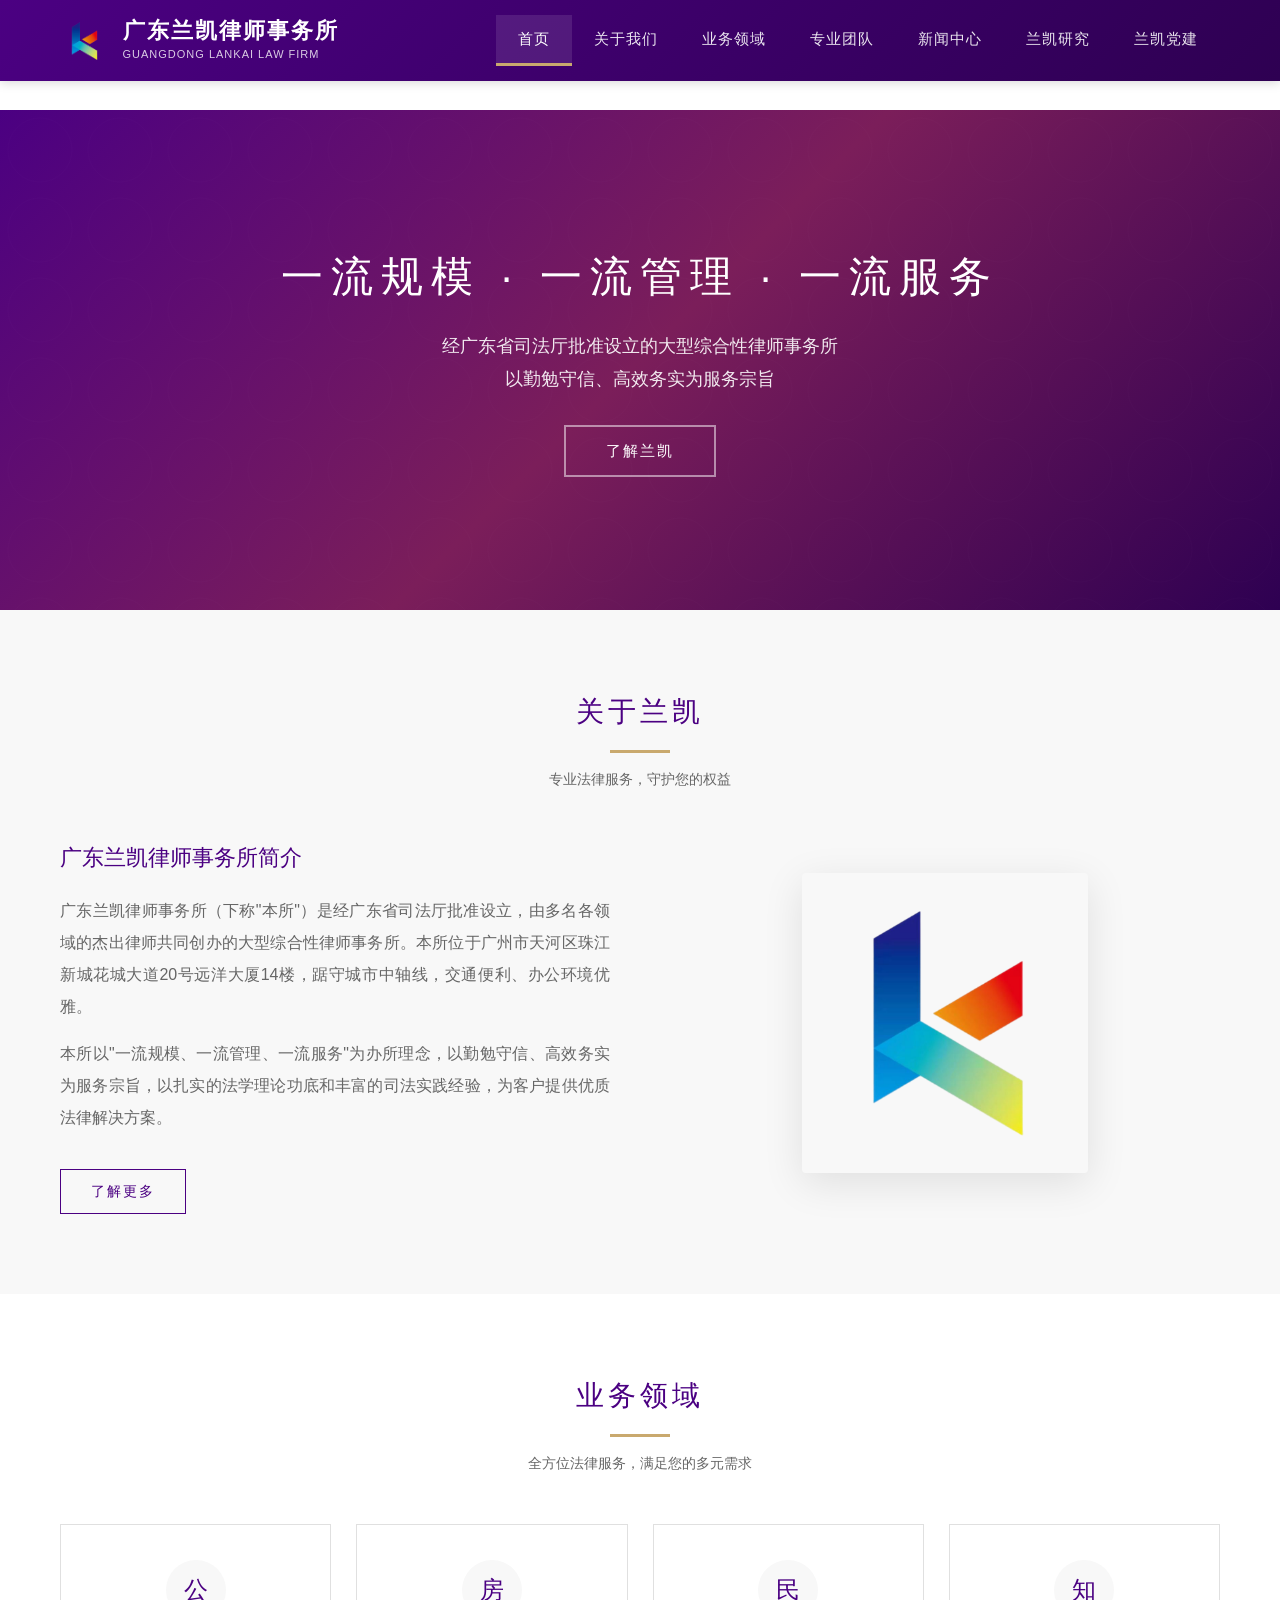
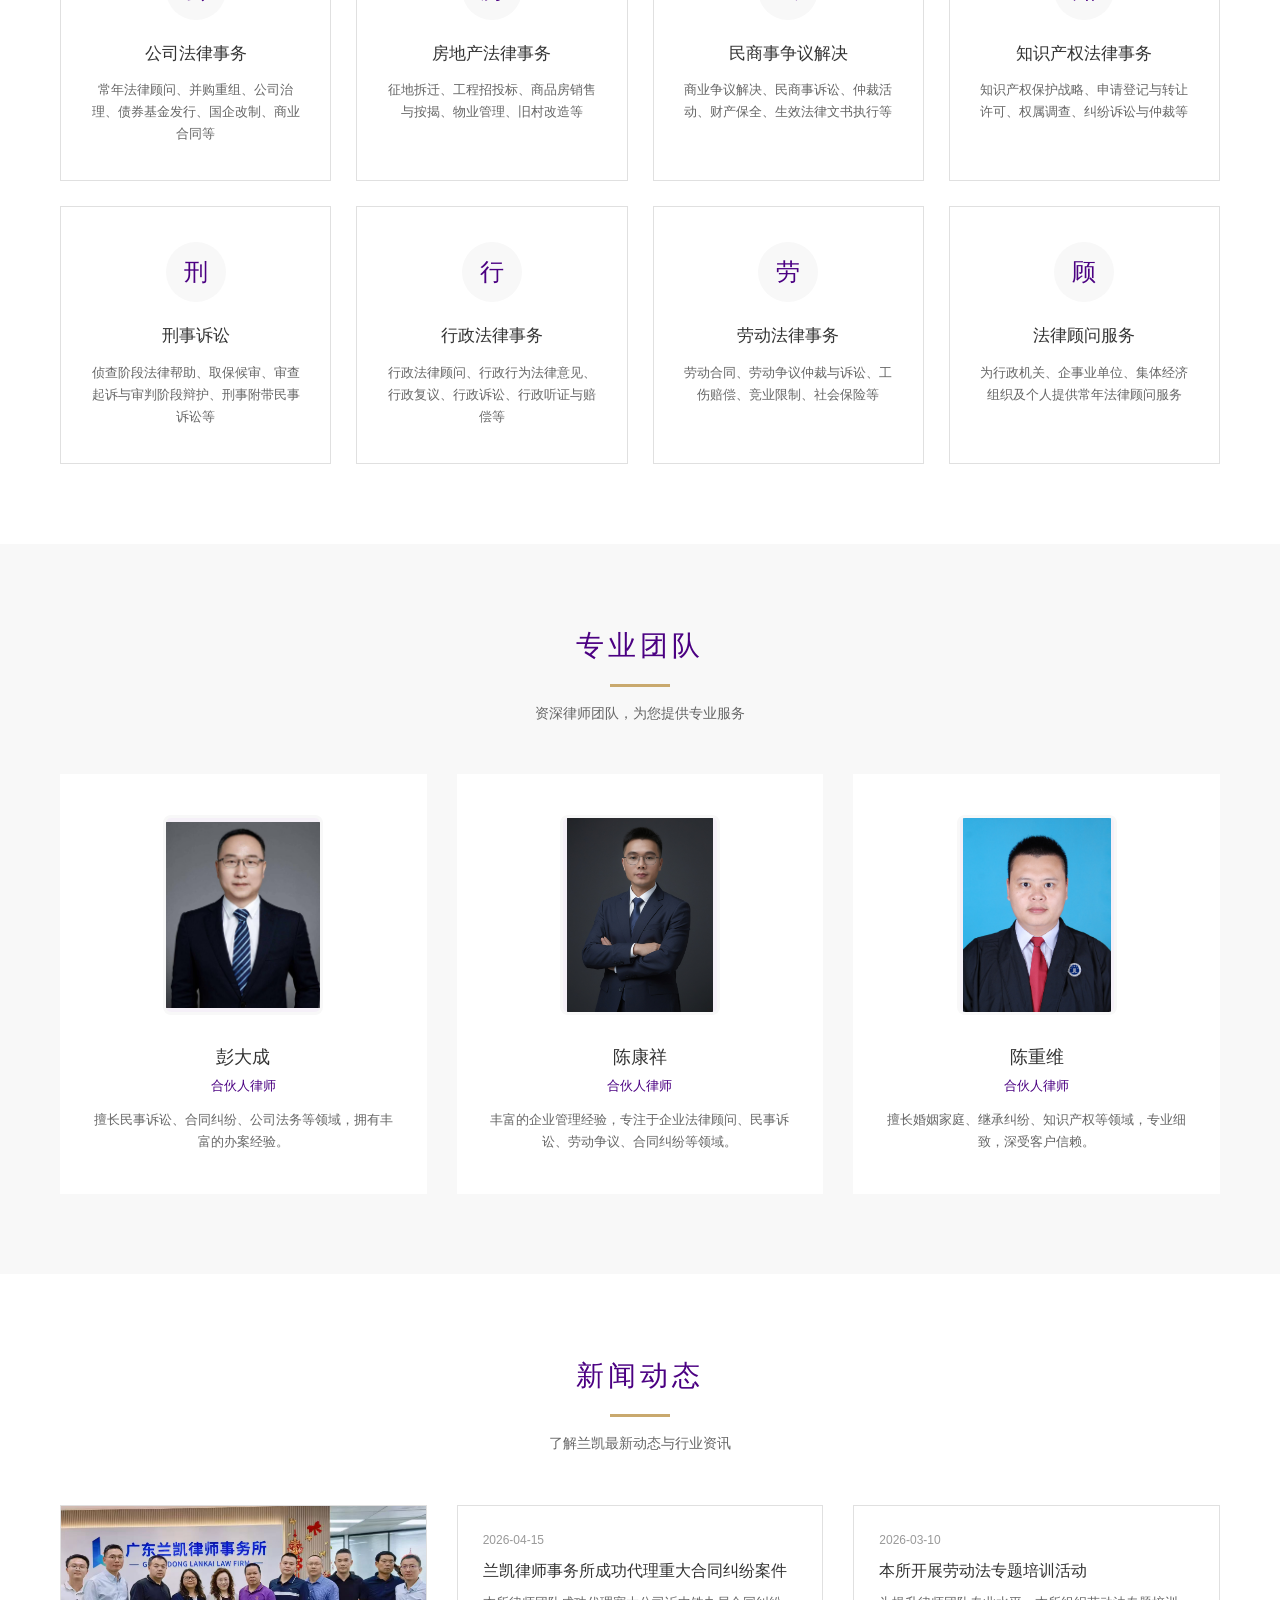
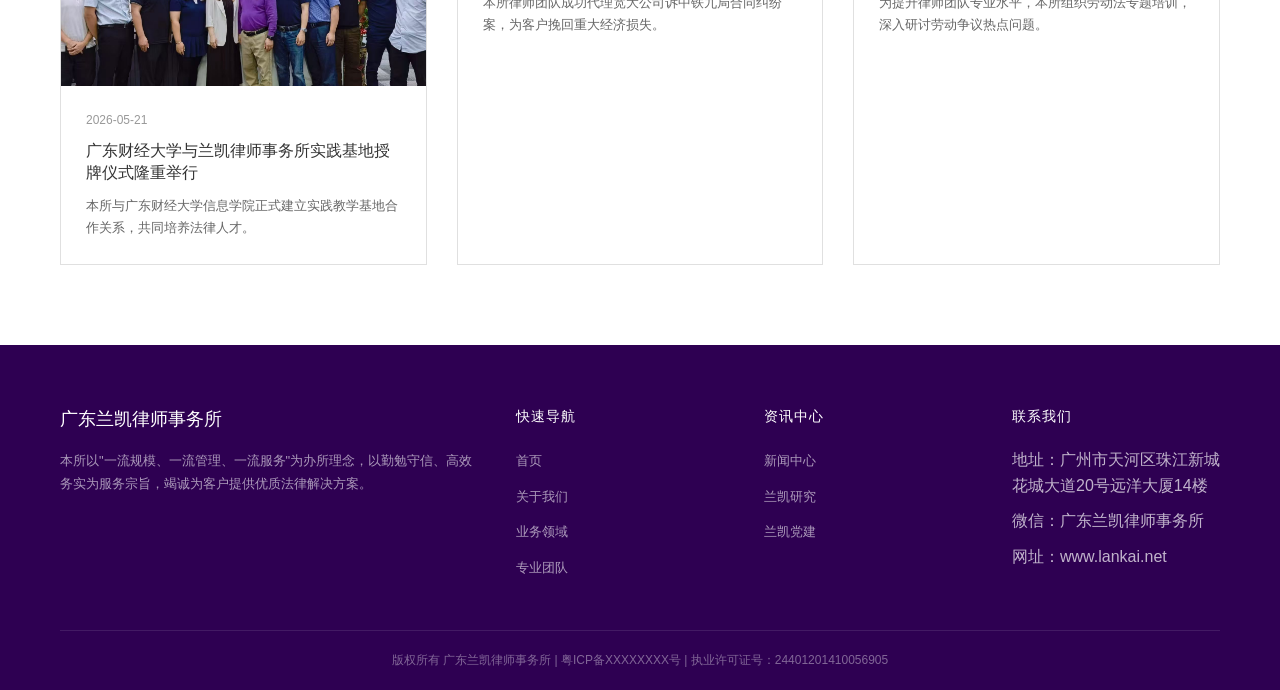
==== index.html @ 02b6345f "更新陈康祥律师简介（首页+团队页+数据文件）" ====
<!DOCTYPE html>
<html lang="zh-CN">
<head>
    <meta charset="UTF-8">
    <meta name="viewport" content="width=device-width, initial-scale=1.0">
    <title>广东兰凯律师事务所</title>
    <link rel="stylesheet" href="css/style.css">
</head>
<body>
    <!-- 顶部导航 -->
    <header class="header">
        <div class="container">
            <div class="header-main">
                <a href="admin/login.html" style="display:none">后台管理</a>
                <div class="logo">
                    <img src="images/logo.png" alt="广东兰凯律师事务所">
                    <div class="logo-text">
                        <h1>广东兰凯律师事务所</h1>
                        <p>GUANGDONG LANKAI LAW FIRM</p>
                    </div>
                </div>
                <button class="menu-toggle" id="menuToggle" aria-label="菜单">
                    <span></span>
                    <span></span>
                    <span></span>
                </button>
                <nav>
                    <ul class="nav" id="navMenu">
                        <li><a href="index.html" class="active">首页</a></li>
                        <li><a href="about.html">关于我们</a></li>
                        <li><a href="practice.html">业务领域</a></li>
                        <li><a href="team.html">专业团队</a></li>
                        <li><a href="news.html">新闻中心</a></li>
                        <li><a href="research.html">兰凯研究</a></li>
                        <li><a href="party.html">兰凯党建</a></li>
                    </ul>
                </nav>
            </div>
        </div>
    </header>

    <!-- Banner -->
    <section class="banner">
        <div class="banner-content">
            <h2>一流规模 · 一流管理 · 一流服务</h2>
            <p>经广东省司法厅批准设立的大型综合性律师事务所<br>以勤勉守信、高效务实为服务宗旨</p>
            <a href="about.html" class="btn-primary">了解兰凯</a>
        </div>
    </section>

    <!-- 关于我们预览 -->
    <section class="section about-preview">
        <div class="container">
            <div class="section-title fade-in">
                <h3>关于兰凯</h3>
                <div class="line"></div>
                <p>专业法律服务，守护您的权益</p>
            </div>
            <div class="about-content fade-in">
                <div class="about-text">
                    <h4>广东兰凯律师事务所简介</h4>
                    <p>广东兰凯律师事务所（下称"本所"）是经广东省司法厅批准设立，由多名各领域的杰出律师共同创办的大型综合性律师事务所。本所位于广州市天河区珠江新城花城大道20号远洋大厦14楼，踞守城市中轴线，交通便利、办公环境优雅。</p>
                    <p>本所以"一流规模、一流管理、一流服务"为办所理念，以勤勉守信、高效务实为服务宗旨，以扎实的法学理论功底和丰富的司法实践经验，为客户提供优质法律解决方案。</p>
                    <a href="about.html" class="btn-more">了解更多</a>
                </div>
                <div class="about-image">
                    <img src="images/logo.png" alt="广东兰凯律师事务所" style="max-height:300px; object-fit:contain;">
                </div>
            </div>
        </div>
    </section>

    <!-- 业务领域 -->
    <section class="section practice-areas">
        <div class="container">
            <div class="section-title fade-in">
                <h3>业务领域</h3>
                <div class="line"></div>
                <p>全方位法律服务，满足您的多元需求</p>
            </div>
            <div class="practice-grid fade-in">
                <div class="practice-card" data-href="practice.html">
                    <div class="icon">公</div>
                    <h4>公司法律事务</h4>
                    <p>常年法律顾问、并购重组、公司治理、债券基金发行、国企改制、商业合同等</p>
                </div>
                <div class="practice-card" data-href="practice.html">
                    <div class="icon">房</div>
                    <h4>房地产法律事务</h4>
                    <p>征地拆迁、工程招投标、商品房销售与按揭、物业管理、旧村改造等</p>
                </div>
                <div class="practice-card" data-href="practice.html">
                    <div class="icon">民</div>
                    <h4>民商事争议解决</h4>
                    <p>商业争议解决、民商事诉讼、仲裁活动、财产保全、生效法律文书执行等</p>
                </div>
                <div class="practice-card" data-href="practice.html">
                    <div class="icon">知</div>
                    <h4>知识产权法律事务</h4>
                    <p>知识产权保护战略、申请登记与转让许可、权属调查、纠纷诉讼与仲裁等</p>
                </div>
                <div class="practice-card" data-href="practice.html">
                    <div class="icon">刑</div>
                    <h4>刑事诉讼</h4>
                    <p>侦查阶段法律帮助、取保候审、审查起诉与审判阶段辩护、刑事附带民事诉讼等</p>
                </div>
                <div class="practice-card" data-href="practice.html">
                    <div class="icon">行</div>
                    <h4>行政法律事务</h4>
                    <p>行政法律顾问、行政行为法律意见、行政复议、行政诉讼、行政听证与赔偿等</p>
                </div>
                <div class="practice-card" data-href="practice.html">
                    <div class="icon">劳</div>
                    <h4>劳动法律事务</h4>
                    <p>劳动合同、劳动争议仲裁与诉讼、工伤赔偿、竞业限制、社会保险等</p>
                </div>
                <div class="practice-card" data-href="practice.html">
                    <div class="icon">顾</div>
                    <h4>法律顾问服务</h4>
                    <p>为行政机关、企事业单位、集体经济组织及个人提供常年法律顾问服务</p>
                </div>
            </div>
        </div>
    </section>

    <!-- 专业团队预览 -->
    <section class="section team-preview">
        <div class="container">
            <div class="section-title fade-in">
                <h3>专业团队</h3>
                <div class="line"></div>
                <p>资深律师团队，为您提供专业服务</p>
            </div>
            <div class="team-grid fade-in">
                <div class="team-card">
                    <img src="images/peng_dacheng.jpg" alt="彭大成" class="photo">
                    <h4>彭大成</h4>
                    <div class="title">合伙人律师</div>
                    <p>擅长民事诉讼、合同纠纷、公司法务等领域，拥有丰富的办案经验。</p>
                </div>
                <div class="team-card">
                    <img src="images/chen_kangxiang.jpg" alt="陈康祥" class="photo">
                    <h4>陈康祥</h4>
                    <div class="title">合伙人律师</div>
                    <p>丰富的企业管理经验，专注于企业法律顾问、民事诉讼、劳动争议、合同纠纷等领域。</p>
                </div>
                <div class="team-card">
                    <img src="images/chen_chongwei.jpg" alt="陈重维" class="photo">
                    <h4>陈重维</h4>
                    <div class="title">合伙人律师</div>
                    <p>擅长婚姻家庭、继承纠纷、知识产权等领域，专业细致，深受客户信赖。</p>
                </div>
            </div>
        </div>
    </section>

    <!-- 新闻中心预览 -->
    <section class="section news-preview">
        <div class="container">
            <div class="section-title fade-in">
                <h3>新闻动态</h3>
                <div class="line"></div>
                <p>了解兰凯最新动态与行业资讯</p>
            </div>
            <div class="news-grid fade-in">
                <div class="news-card">
                    <div class="news-image">
                        <img src="images/guocai_ceremony.jpg" alt="实践基地授牌仪式">
                    </div>
                    <div class="news-content">
                        <div class="news-date">2026-05-21</div>
                        <h4>广东财经大学与兰凯律师事务所实践基地授牌仪式隆重举行</h4>
                        <p>本所与广东财经大学信息学院正式建立实践教学基地合作关系，共同培养法律人才。</p>
                    </div>
                </div>
                <div class="news-card">
                    <div class="news-content">
                        <div class="news-date">2026-04-15</div>
                        <h4>兰凯律师事务所成功代理重大合同纠纷案件</h4>
                        <p>本所律师团队成功代理宽大公司诉中铁九局合同纠纷案，为客户挽回重大经济损失。</p>
                    </div>
                </div>
                <div class="news-card">
                    <div class="news-content">
                        <div class="news-date">2026-03-10</div>
                        <h4>本所开展劳动法专题培训活动</h4>
                        <p>为提升律师团队专业水平，本所组织劳动法专题培训，深入研讨劳动争议热点问题。</p>
                    </div>
                </div>
            </div>
        </div>
    </section>

    <!-- 页脚 -->
    <footer class="footer">
        <div class="container">
            <div class="footer-grid">
                <div class="footer-brand">
                    <h4>广东兰凯律师事务所</h4>
                    <p>本所以"一流规模、一流管理、一流服务"为办所理念，以勤勉守信、高效务实为服务宗旨，竭诚为客户提供优质法律解决方案。</p>
                </div>
                <div class="footer-column">
                    <h5>快速导航</h5>
                    <ul>
                        <li><a href="index.html">首页</a></li>
                        <li><a href="about.html">关于我们</a></li>
                        <li><a href="practice.html">业务领域</a></li>
                        <li><a href="team.html">专业团队</a></li>
                    </ul>
                </div>
                <div class="footer-column">
                    <h5>资讯中心</h5>
                    <ul>
                        <li><a href="news.html">新闻中心</a></li>
                        <li><a href="research.html">兰凯研究</a></li>
                        <li><a href="party.html">兰凯党建</a></li>
                    </ul>
                </div>
                <div class="footer-column">
                    <h5>联系我们</h5>
                    <ul>
                        <li>地址：广州市天河区珠江新城花城大道20号远洋大厦14楼</li>
                        <li>微信：广东兰凯律师事务所</li>
                        <li>网址：www.lankai.net</li>
                    </ul>
                </div>
            </div>
            <div class="footer-bottom">
                <p>版权所有 广东兰凯律师事务所 | 粤ICP备XXXXXXXX号 | 执业许可证号：24401201410056905</p>
            </div>
        </div>
    </footer>

    <!-- 回到顶部 -->
    <button id="backToTop" aria-label="回到顶部">&#9650;</button>

    <script src="js/main.js"></script>
</body>
</html>
---- css/style.css ----
/* 广东兰凯律师事务所 - 网站样式 */
/* 主色调：清华大学紫色系 */

:root {
    --primary-purple: #4B0082;
    --dark-purple: #2E0052;
    --light-purple: #6A0DAD;
    --accent-purple: #7B1E5A;
    --bg-white: #FFFFFF;
    --bg-light: #F8F8F8;
    --bg-gray: #F0F0F0;
    --text-dark: #333333;
    --text-gray: #666666;
    --text-light: #999999;
    --border-color: #E0E0E0;
    --gold: #C9A96E;
}

* {
    margin: 0;
    padding: 0;
    box-sizing: border-box;
}

body {
    font-family: "Microsoft YaHei", "PingFang SC", "Helvetica Neue", Arial, sans-serif;
    color: var(--text-dark);
    line-height: 1.6;
    background-color: var(--bg-white);
}

a {
    text-decoration: none;
    color: inherit;
    transition: color 0.3s ease;
}

a:hover {
    color: var(--light-purple);
}

/* 顶部导航栏 */
.header {
    background: linear-gradient(135deg, var(--primary-purple) 0%, var(--dark-purple) 100%);
    position: fixed;
    top: 0;
    left: 0;
    right: 0;
    z-index: 1000;
    box-shadow: 0 2px 10px rgba(0,0,0,0.15);
}

.container {
    max-width: 1200px;
    margin: 0 auto;
    padding: 0 20px;
}

.header-main {
    display: flex;
    justify-content: space-between;
    align-items: center;
    padding: 15px 0;
}

.logo {
    display: flex;
    align-items: center;
    gap: 15px;
}

.logo img {
    height: 50px;
    width: auto;
}

.logo-text {
    color: #fff;
}

.logo-text h1 {
    font-size: 22px;
    font-weight: 600;
    letter-spacing: 2px;
    line-height: 1.2;
}

.logo-text p {
    font-size: 11px;
    opacity: 0.8;
    letter-spacing: 1px;
    margin-top: 2px;
}

/* 导航菜单 */
.nav {
    display: flex;
    list-style: none;
    gap: 0;
}

.nav li {
    position: relative;
}

.nav li a {
    display: block;
    padding: 12px 22px;
    color: rgba(255,255,255,0.9);
    font-size: 15px;
    font-weight: 400;
    letter-spacing: 1px;
    transition: all 0.3s ease;
    border-bottom: 3px solid transparent;
}

.nav li a:hover,
.nav li a.active {
    color: #fff;
    background: rgba(255,255,255,0.1);
    border-bottom-color: var(--gold);
}

/* 下拉菜单 */
.nav li .dropdown {
    position: absolute;
    top: 100%;
    left: 0;
    background: #fff;
    min-width: 200px;
    box-shadow: 0 5px 20px rgba(0,0,0,0.15);
    opacity: 0;
    visibility: hidden;
    transform: translateY(10px);
    transition: all 0.3s ease;
    border-top: 3px solid var(--gold);
}

.nav li:hover .dropdown {
    opacity: 1;
    visibility: visible;
    transform: translateY(0);
}

.nav li .dropdown a {
    color: var(--text-dark);
    padding: 12px 20px;
    font-size: 14px;
    border-bottom: 1px solid var(--border-color);
    border-bottom-color: transparent;
}

.nav li .dropdown a:hover {
    background: var(--bg-light);
    color: var(--primary-purple);
}

/* Banner区域 */
.banner {
    margin-top: 110px;
    height: 500px;
    background: linear-gradient(135deg, var(--primary-purple) 0%, var(--accent-purple) 50%, var(--dark-purple) 100%);
    display: flex;
    align-items: center;
    justify-content: center;
    text-align: center;
    color: #fff;
    position: relative;
    overflow: hidden;
}

.banner::before {
    content: '';
    position: absolute;
    top: 0;
    left: 0;
    right: 0;
    bottom: 0;
    background: url('data:image/svg+xml,<svg xmlns="http://www.w3.org/2000/svg" viewBox="0 0 100 100"><circle cx="50" cy="50" r="40" fill="none" stroke="rgba(255,255,255,0.05)" stroke-width="0.5"/></svg>');
    background-size: 80px 80px;
    opacity: 0.5;
}

.banner-content {
    position: relative;
    z-index: 1;
    max-width: 800px;
    padding: 0 20px;
}

.banner-content h2 {
    font-size: 42px;
    font-weight: 300;
    margin-bottom: 20px;
    letter-spacing: 8px;
}

.banner-content p {
    font-size: 18px;
    opacity: 0.9;
    line-height: 1.8;
    margin-bottom: 30px;
}

.banner-content .btn-primary {
    display: inline-block;
    padding: 12px 40px;
    background: transparent;
    color: #fff;
    border: 2px solid rgba(255,255,255,0.5);
    font-size: 15px;
    letter-spacing: 2px;
    transition: all 0.3s ease;
    cursor: pointer;
}

.banner-content .btn-primary:hover {
    background: rgba(255,255,255,0.15);
    border-color: #fff;
}

/* 内容区域通用样式 */
.section {
    padding: 80px 0;
}

.section-title {
    text-align: center;
    margin-bottom: 50px;
}

.section-title h3 {
    font-size: 28px;
    font-weight: 400;
    color: var(--primary-purple);
    letter-spacing: 4px;
    margin-bottom: 15px;
}

.section-title .line {
    width: 60px;
    height: 3px;
    background: var(--gold);
    margin: 0 auto;
}

.section-title p {
    color: var(--text-gray);
    margin-top: 15px;
    font-size: 14px;
}

/* 首页 - 关于我们预览 */
.about-preview {
    background: var(--bg-light);
}

.about-content {
    display: grid;
    grid-template-columns: 1fr 1fr;
    gap: 60px;
    align-items: center;
}

.about-text h4 {
    font-size: 22px;
    color: var(--primary-purple);
    margin-bottom: 20px;
    font-weight: 400;
}

.about-text p {
    color: var(--text-gray);
    line-height: 2;
    margin-bottom: 15px;
    text-align: justify;
}

.about-text .btn-more {
    display: inline-block;
    margin-top: 20px;
    padding: 10px 30px;
    border: 1px solid var(--primary-purple);
    color: var(--primary-purple);
    font-size: 14px;
    letter-spacing: 2px;
    transition: all 0.3s ease;
}

.about-text .btn-more:hover {
    background: var(--primary-purple);
    color: #fff;
}

.about-image {
    text-align: center;
}

.about-image img {
    max-width: 100%;
    border-radius: 4px;
    box-shadow: 0 10px 40px rgba(0,0,0,0.1);
}

/* 业务领域 */
.practice-areas {
    background: var(--bg-white);
}

.practice-grid {
    display: grid;
    grid-template-columns: repeat(4, 1fr);
    gap: 25px;
}

.practice-card {
    background: var(--bg-white);
    border: 1px solid var(--border-color);
    padding: 35px 25px;
    text-align: center;
    transition: all 0.3s ease;
    cursor: pointer;
}

.practice-card:hover {
    border-color: var(--primary-purple);
    box-shadow: 0 5px 25px rgba(75,0,130,0.1);
    transform: translateY(-5px);
}

.practice-card .icon {
    width: 60px;
    height: 60px;
    margin: 0 auto 20px;
    background: var(--bg-light);
    border-radius: 50%;
    display: flex;
    align-items: center;
    justify-content: center;
    font-size: 24px;
    color: var(--primary-purple);
    transition: all 0.3s ease;
}

.practice-card:hover .icon {
    background: var(--primary-purple);
    color: #fff;
}

.practice-card h4 {
    font-size: 17px;
    color: var(--text-dark);
    margin-bottom: 12px;
    font-weight: 500;
}

.practice-card p {
    font-size: 13px;
    color: var(--text-gray);
    line-height: 1.7;
}

/* 专业团队预览 */
.team-preview {
    background: var(--bg-light);
}

.team-grid {
    display: grid;
    grid-template-columns: repeat(3, 1fr);
    gap: 30px;
}

.team-card {
    background: var(--bg-white);
    text-align: center;
    padding: 40px 30px;
    transition: all 0.3s ease;
    border: 1px solid transparent;
}

.team-card:hover {
    box-shadow: 0 10px 40px rgba(0,0,0,0.08);
    border-color: var(--border-color);
}

.team-card .photo {
    width: 160px;
    height: 200px;
    border-radius: 8px;
    object-fit: contain;
    object-position: center;
    margin-bottom: 20px;
    background: #f5f0f8;
    border: 3px solid var(--bg-light);
    transition: all 0.3s ease;
}

.team-card:hover .photo {
    border-color: var(--primary-purple);
}

.team-card h4 {
    font-size: 18px;
    color: var(--text-dark);
    margin-bottom: 5px;
    font-weight: 500;
}

.team-card .title {
    font-size: 13px;
    color: var(--primary-purple);
    margin-bottom: 12px;
}

.team-card p {
    font-size: 13px;
    color: var(--text-gray);
    line-height: 1.7;
}

/* 新闻中心预览 */
.news-preview {
    background: var(--bg-white);
}

.news-grid {
    display: grid;
    grid-template-columns: repeat(3, 1fr);
    gap: 30px;
}

.news-card {
    background: var(--bg-white);
    border: 1px solid var(--border-color);
    overflow: hidden;
    transition: all 0.3s ease;
}

.news-card:hover {
    box-shadow: 0 5px 25px rgba(0,0,0,0.1);
}

.news-card .news-image {
    height: 180px;
    background: var(--bg-gray);
    display: flex;
    align-items: center;
    justify-content: center;
    overflow: hidden;
}

.news-card .news-image img {
    width: 100%;
    height: 100%;
    object-fit: cover;
    transition: transform 0.3s ease;
}

.news-card:hover .news-image img {
    transform: scale(1.03);
}

.news-card .news-content {
    padding: 25px;
}

.news-card .news-date {
    font-size: 12px;
    color: var(--text-light);
    margin-bottom: 10px;
}

.news-card h4 {
    font-size: 16px;
    color: var(--text-dark);
    margin-bottom: 10px;
    font-weight: 500;
    line-height: 1.4;
}

.news-card p {
    font-size: 13px;
    color: var(--text-gray);
    line-height: 1.7;
}

/* 页脚 */
.footer {
    background: var(--dark-purple);
    color: rgba(255,255,255,0.7);
    padding: 60px 0 0;
}

.footer-grid {
    display: grid;
    grid-template-columns: 2fr 1fr 1fr 1fr;
    gap: 40px;
    margin-bottom: 40px;
}

.footer-brand h4 {
    color: #fff;
    font-size: 18px;
    margin-bottom: 15px;
    font-weight: 500;
}

.footer-brand p {
    font-size: 13px;
    line-height: 1.8;
    color: rgba(255,255,255,0.6);
}

.footer-column h5 {
    color: #fff;
    font-size: 14px;
    margin-bottom: 20px;
    font-weight: 500;
    letter-spacing: 1px;
}

.footer-column ul {
    list-style: none;
}

.footer-column ul li {
    margin-bottom: 10px;
}

.footer-column ul li a {
    color: rgba(255,255,255,0.6);
    font-size: 13px;
    transition: color 0.3s ease;
}

.footer-column ul li a:hover {
    color: #fff;
}

.footer-bottom {
    border-top: 1px solid rgba(255,255,255,0.1);
    padding: 20px 0;
    text-align: center;
    font-size: 12px;
    color: rgba(255,255,255,0.4);
}

/* 内页通用样式 */
.page-banner {
    margin-top: 110px;
    height: 280px;
    background: linear-gradient(135deg, var(--primary-purple) 0%, var(--accent-purple) 100%);
    display: flex;
    align-items: center;
    justify-content: center;
    text-align: center;
    color: #fff;
}

.page-banner h2 {
    font-size: 32px;
    font-weight: 300;
    letter-spacing: 6px;
}

.page-banner p {
    font-size: 14px;
    opacity: 0.8;
    margin-top: 10px;
}

.page-content {
    padding: 60px 0;
}

/* 关于我们页面 */
.about-section {
    background: var(--bg-white);
}

.about-intro {
    max-width: 900px;
    margin: 0 auto;
    text-align: center;
    margin-bottom: 60px;
}

.about-intro p {
    font-size: 16px;
    color: var(--text-gray);
    line-height: 2;
    text-align: justify;
}

.about-features {
    display: grid;
    grid-template-columns: repeat(3, 1fr);
    gap: 30px;
    margin-bottom: 60px;
}

.feature-item {
    text-align: center;
    padding: 40px 30px;
    background: var(--bg-light);
    border: 1px solid var(--border-color);
    transition: all 0.3s ease;
}

.feature-item:hover {
    border-color: var(--primary-purple);
    box-shadow: 0 5px 20px rgba(75,0,130,0.08);
}

.feature-item .number {
    font-size: 36px;
    font-weight: 300;
    color: var(--primary-purple);
    margin-bottom: 10px;
}

.feature-item h4 {
    font-size: 16px;
    color: var(--text-dark);
    margin-bottom: 10px;
    font-weight: 500;
}

.feature-item p {
    font-size: 13px;
    color: var(--text-gray);
    line-height: 1.7;
}

/* 业务领域页面 */
.practice-detail {
    display: grid;
    grid-template-columns: repeat(2, 1fr);
    gap: 30px;
}

.practice-item {
    padding: 40px;
    background: var(--bg-light);
    border-left: 4px solid var(--primary-purple);
    transition: all 0.3s ease;
}

.practice-item:hover {
    background: var(--bg-white);
    box-shadow: 0 5px 20px rgba(0,0,0,0.08);
}

.practice-item h4 {
    font-size: 18px;
    color: var(--primary-purple);
    margin-bottom: 15px;
    font-weight: 500;
}

.practice-item p {
    font-size: 14px;
    color: var(--text-gray);
    line-height: 1.8;
}

/* 专业团队页面 */
.team-detail {
    display: grid;
    grid-template-columns: repeat(3, 1fr);
    gap: 30px;
}

.lawyer-card {
    background: var(--bg-white);
    border: 1px solid var(--border-color);
    overflow: hidden;
    transition: all 0.3s ease;
}

.lawyer-card:hover {
    box-shadow: 0 10px 40px rgba(0,0,0,0.1);
}

.lawyer-card .lawyer-photo {
    height: 360px;
    overflow: hidden;
    background: #f5f0f8;
    display: flex;
    align-items: center;
    justify-content: center;
}

.lawyer-card .lawyer-photo img {
    width: 100%;
    height: 100%;
    object-fit: contain;
    object-position: center;
    transition: transform 0.5s ease;
}

.lawyer-card:hover .lawyer-photo img {
    transform: scale(1.02);
}

.lawyer-card .lawyer-info {
    padding: 25px;
}

.lawyer-card .lawyer-info h4 {
    font-size: 18px;
    color: var(--text-dark);
    margin-bottom: 5px;
    font-weight: 500;
}

.lawyer-card .lawyer-info .position {
    font-size: 13px;
    color: var(--primary-purple);
    margin-bottom: 12px;
}

.lawyer-card .lawyer-info p {
    font-size: 13px;
    color: var(--text-gray);
    line-height: 1.7;
}

/* 新闻列表页面 */
.news-list {
    max-width: 900px;
    margin: 0 auto;
}

.news-item {
    display: flex;
    gap: 30px;
    padding: 30px 0;
    border-bottom: 1px solid var(--border-color);
    transition: all 0.3s ease;
}

.news-item:hover {
    padding-left: 10px;
}

.news-item .news-date-box {
    min-width: 80px;
    text-align: center;
    padding: 15px;
    background: var(--bg-light);
    border: 1px solid var(--border-color);
    height: fit-content;
}

.news-item .news-date-box .day {
    font-size: 28px;
    font-weight: 300;
    color: var(--primary-purple);
    line-height: 1;
}

.news-item .news-date-box .month {
    font-size: 12px;
    color: var(--text-gray);
    margin-top: 5px;
}

.news-item .news-body h4 {
    font-size: 17px;
    color: var(--text-dark);
    margin-bottom: 10px;
    font-weight: 500;
}

.news-item .news-body p {
    font-size: 14px;
    color: var(--text-gray);
    line-height: 1.7;
}

.news-item .news-thumb {
    width: 200px;
    height: 130px;
    overflow: hidden;
    flex-shrink: 0;
    background: var(--bg-gray);
    display: flex;
    align-items: center;
    justify-content: center;
}

.news-item .news-thumb img {
    width: 100%;
    height: 100%;
    object-fit: cover;
    object-position: center;
}

.news-item .news-body .tag {
    display: inline-block;
    padding: 3px 12px;
    background: var(--bg-light);
    color: var(--primary-purple);
    font-size: 12px;
    margin-top: 10px;
    border: 1px solid var(--border-color);
}

/* 后台管理登录 */
.admin-login {
    min-height: 100vh;
    display: flex;
    align-items: center;
    justify-content: center;
    background: linear-gradient(135deg, var(--primary-purple) 0%, var(--dark-purple) 100%);
}

.login-box {
    background: #fff;
    padding: 50px;
    width: 400px;
    box-shadow: 0 20px 60px rgba(0,0,0,0.3);
}

.login-box h3 {
    text-align: center;
    font-size: 22px;
    color: var(--primary-purple);
    margin-bottom: 30px;
    font-weight: 400;
    letter-spacing: 2px;
}

.login-box .form-group {
    margin-bottom: 20px;
}

.login-box label {
    display: block;
    font-size: 13px;
    color: var(--text-gray);
    margin-bottom: 8px;
}

.login-box input {
    width: 100%;
    padding: 12px 15px;
    border: 1px solid var(--border-color);
    font-size: 14px;
    transition: border-color 0.3s ease;
    outline: none;
}

.login-box input:focus {
    border-color: var(--primary-purple);
}

.login-box button {
    width: 100%;
    padding: 14px;
    background: var(--primary-purple);
    color: #fff;
    border: none;
    font-size: 15px;
    letter-spacing: 2px;
    cursor: pointer;
    transition: background 0.3s ease;
}

.login-box button:hover {
    background: var(--dark-purple);
}

/* 后台管理面板 */
.admin-layout {
    display: flex;
    min-height: 100vh;
}

.admin-sidebar {
    width: 260px;
    background: var(--dark-purple);
    color: #fff;
    position: fixed;
    top: 0;
    left: 0;
    bottom: 0;
    overflow-y: auto;
}

.admin-sidebar .sidebar-header {
    padding: 25px;
    border-bottom: 1px solid rgba(255,255,255,0.1);
}

.admin-sidebar .sidebar-header h4 {
    font-size: 16px;
    font-weight: 500;
    letter-spacing: 1px;
}

.admin-sidebar .sidebar-header p {
    font-size: 12px;
    opacity: 0.6;
    margin-top: 5px;
}

.admin-sidebar .sidebar-menu {
    list-style: none;
    padding: 15px 0;
}

.admin-sidebar .sidebar-menu li a {
    display: flex;
    align-items: center;
    padding: 14px 25px;
    color: rgba(255,255,255,0.7);
    font-size: 14px;
    transition: all 0.3s ease;
    border-left: 3px solid transparent;
}

.admin-sidebar .sidebar-menu li a:hover,
.admin-sidebar .sidebar-menu li a.active {
    background: rgba(255,255,255,0.05);
    color: #fff;
    border-left-color: var(--gold);
}

.admin-sidebar .sidebar-menu li a .icon {
    width: 20px;
    margin-right: 12px;
    text-align: center;
}

.admin-main {
    flex: 1;
    margin-left: 260px;
    background: var(--bg-light);
    min-height: 100vh;
}

.admin-header {
    background: #fff;
    padding: 15px 30px;
    display: flex;
    justify-content: space-between;
    align-items: center;
    border-bottom: 1px solid var(--border-color);
}

.admin-header h4 {
    font-size: 16px;
    font-weight: 500;
    color: var(--text-dark);
}

.admin-header .user-info {
    display: flex;
    align-items: center;
    gap: 15px;
    font-size: 13px;
    color: var(--text-gray);
}

.admin-header .user-info a {
    color: var(--primary-purple);
}

.admin-content {
    padding: 30px;
}

/* 后台卡片 */
.stat-cards {
    display: grid;
    grid-template-columns: repeat(4, 1fr);
    gap: 20px;
    margin-bottom: 30px;
}

.stat-card {
    background: #fff;
    padding: 25px;
    border: 1px solid var(--border-color);
    transition: all 0.3s ease;
}

.stat-card:hover {
    box-shadow: 0 5px 15px rgba(0,0,0,0.08);
}

.stat-card h5 {
    font-size: 13px;
    color: var(--text-gray);
    margin-bottom: 10px;
    font-weight: 400;
}

.stat-card .number {
    font-size: 28px;
    font-weight: 300;
    color: var(--primary-purple);
}

/* 后台表格 */
.data-table {
    width: 100%;
    background: #fff;
    border: 1px solid var(--border-color);
    border-collapse: collapse;
}

.data-table th,
.data-table td {
    padding: 14px 20px;
    text-align: left;
    border-bottom: 1px solid var(--border-color);
    font-size: 14px;
}

.data-table th {
    background: var(--bg-light);
    font-weight: 500;
    color: var(--text-dark);
    font-size: 13px;
}

.data-table td {
    color: var(--text-gray);
}

.data-table tr:hover td {
    background: var(--bg-light);
}

.data-table .actions a {
    color: var(--primary-purple);
    font-size: 13px;
    margin-right: 15px;
}

.data-table .actions a:hover {
    text-decoration: underline;
}

/* 后台按钮 */
.btn {
    display: inline-block;
    padding: 10px 25px;
    font-size: 14px;
    border: none;
    cursor: pointer;
    transition: all 0.3s ease;
    letter-spacing: 1px;
}

.btn-primary {
    background: var(--primary-purple);
    color: #fff;
}

.btn-primary:hover {
    background: var(--dark-purple);
}

.btn-secondary {
    background: var(--bg-gray);
    color: var(--text-dark);
    border: 1px solid var(--border-color);
}

.btn-secondary:hover {
    background: var(--border-color);
}

.btn-danger {
    background: #dc3545;
    color: #fff;
}

.btn-danger:hover {
    background: #c82333;
}

/* 后台表单 */
.admin-form {
    background: #fff;
    padding: 30px;
    border: 1px solid var(--border-color);
    max-width: 800px;
}

.admin-form .form-group {
    margin-bottom: 25px;
}

.admin-form label {
    display: block;
    font-size: 14px;
    color: var(--text-dark);
    margin-bottom: 8px;
    font-weight: 500;
}

.admin-form input,
.admin-form textarea,
.admin-form select {
    width: 100%;
    padding: 12px 15px;
    border: 1px solid var(--border-color);
    font-size: 14px;
    transition: border-color 0.3s ease;
    outline: none;
    font-family: inherit;
}

.admin-form input:focus,
.admin-form textarea:focus,
.admin-form select:focus {
    border-color: var(--primary-purple);
}

.admin-form textarea {
    min-height: 150px;
    resize: vertical;
}

.admin-form .form-actions {
    display: flex;
    gap: 15px;
    margin-top: 30px;
}

/* 响应式设计 */
@media (max-width: 1024px) {
    .practice-grid {
        grid-template-columns: repeat(2, 1fr);
    }
    .team-grid,
    .news-grid {
        grid-template-columns: repeat(2, 1fr);
    }
    .about-content {
        grid-template-columns: 1fr;
    }
    .footer-grid {
        grid-template-columns: repeat(2, 1fr);
    }
    .stat-cards {
        grid-template-columns: repeat(2, 1fr);
    }
}

@media (max-width: 768px) {
    .header-main {
        flex-direction: column;
        padding: 10px 0;
    }
    .nav {
        flex-wrap: wrap;
        justify-content: center;
    }
    .nav li a {
        padding: 8px 15px;
        font-size: 13px;
    }
    .banner {
        margin-top: 150px;
        height: 350px;
    }
    .banner-content h2 {
        font-size: 28px;
    }
    .practice-grid,
    .team-grid,
    .news-grid,
    .about-features,
    .practice-detail,
    .team-detail {
        grid-template-columns: 1fr;
    }
    .footer-grid {
        grid-template-columns: 1fr;
    }
    .section {
        padding: 50px 0;
    }
    .admin-sidebar {
        width: 100%;
        position: relative;
    }
    .admin-main {
        margin-left: 0;
    }
    .admin-layout {
        flex-direction: column;
    }
    .stat-cards {
        grid-template-columns: 1fr;
    }
}

/* 隐藏后台入口 */
.admin-hidden {
    display: none !important;
}

/* 关于我们详情卡片 */
.about-detail-section {
    display: grid;
    grid-template-columns: 1fr 1fr;
    gap: 30px;
    max-width: 900px;
    margin: 0 auto 60px;
}

.about-detail-card {
    padding: 35px;
    background: var(--bg-light);
    border-left: 4px solid var(--primary-purple);
    transition: all 0.3s ease;
}

.about-detail-card:hover {
    background: var(--bg-white);
    box-shadow: 0 5px 20px rgba(0,0,0,0.08);
}

.about-detail-card h4 {
    color: var(--primary-purple);
    margin-bottom: 15px;
    font-size: 17px;
    font-weight: 500;
}

.about-detail-card p {
    color: var(--text-gray);
    line-height: 2;
    font-size: 14px;
    text-align: justify;
}

@media (max-width: 768px) {
    .about-detail-section {
        grid-template-columns: 1fr;
    }
}

/* ========== 移动端汉堡菜单 ========== */
.menu-toggle {
    display: none;
    flex-direction: column;
    justify-content: center;
    align-items: center;
    width: 40px;
    height: 40px;
    cursor: pointer;
    z-index: 1001;
    background: none;
    border: none;
    padding: 0;
}

.menu-toggle span {
    display: block;
    width: 24px;
    height: 2px;
    background: #fff;
    margin: 4px 0;
    transition: all 0.3s ease;
    border-radius: 1px;
}

.menu-toggle.active span:nth-child(1) {
    transform: rotate(45deg) translate(4px, 4px);
}

.menu-toggle.active span:nth-child(2) {
    opacity: 0;
}

.menu-toggle.active span:nth-child(3) {
    transform: rotate(-45deg) translate(4px, -4px);
}

/* ========== Header 滚动效果 ========== */
.header-scrolled {
    box-shadow: 0 4px 20px rgba(0,0,0,0.2);
}

.header-scrolled .header-main {
    padding: 10px 0;
}

/* ========== 回到顶部按钮 ========== */
#backToTop {
    position: fixed;
    bottom: 40px;
    right: 30px;
    width: 46px;
    height: 46px;
    background: var(--primary-purple);
    color: #fff;
    border: none;
    cursor: pointer;
    display: flex;
    align-items: center;
    justify-content: center;
    font-size: 20px;
    opacity: 0;
    visibility: hidden;
    transition: all 0.3s ease;
    z-index: 999;
    box-shadow: 0 4px 15px rgba(75,0,130,0.3);
}

#backToTop:hover {
    background: var(--dark-purple);
    transform: translateY(-3px);
}

#backToTop.visible {
    opacity: 1;
    visibility: visible;
}

/* ========== 滚动淡入动画 ========== */
.fade-in {
    opacity: 0;
    transform: translateY(30px);
    transition: opacity 0.6s ease, transform 0.6s ease;
}

.fade-in-visible {
    opacity: 1;
    transform: translateY(0);
}

/* ========== 律师专长标签 ========== */
.specialty-tags {
    display: flex;
    flex-wrap: wrap;
    gap: 8px;
    margin-top: 12px;
}

.specialty-tag {
    display: inline-block;
    padding: 3px 12px;
    background: var(--bg-light);
    color: var(--primary-purple);
    font-size: 12px;
    border: 1px solid var(--border-color);
    transition: all 0.3s ease;
}

.lawyer-card:hover .specialty-tag {
    background: var(--primary-purple);
    color: #fff;
    border-color: var(--primary-purple);
}

/* ========== 移动端响应式补充 ========== */
@media (max-width: 768px) {
    .menu-toggle {
        display: flex;
    }

    .header-main {
        flex-direction: row;
        justify-content: space-between;
        position: relative;
    }

    .nav {
        display: none;
        position: absolute;
        top: 100%;
        left: 0;
        right: 0;
        background: var(--dark-purple);
        flex-direction: column;
        padding: 10px 0;
        box-shadow: 0 5px 20px rgba(0,0,0,0.3);
    }

    .nav-open {
        display: flex;
    }

    .nav li a {
        padding: 14px 25px;
        border-bottom: none;
        font-size: 15px;
    }

    .nav li a:hover,
    .nav li a.active {
        background: rgba(255,255,255,0.1);
        border-bottom: none;
    }

    .banner {
        margin-top: 80px;
        height: 320px;
    }

    .banner-content h2 {
        font-size: 24px;
        letter-spacing: 4px;
    }

    .banner-content p {
        font-size: 14px;
    }

    .page-banner {
        margin-top: 80px;
        height: 200px;
    }

    .page-banner h2 {
        font-size: 24px;
        letter-spacing: 4px;
    }

    .section {
        padding: 40px 0;
    }

    .practice-grid,
    .team-grid,
    .news-grid,
    .about-features,
    .practice-detail,
    .team-detail {
        grid-template-columns: 1fr;
    }

    .footer-grid {
        grid-template-columns: 1fr;
    }

    .about-content {
        grid-template-columns: 1fr;
    }

    .news-item {
        flex-direction: column;
        gap: 15px;
    }

    .news-item .news-thumb {
        width: 100%;
        height: auto;
        max-height: 200px;
    }

    .admin-sidebar {
        width: 100%;
        position: relative;
    }

    .admin-main {
        margin-left: 0;
    }

    .admin-layout {
        flex-direction: column;
    }

    .stat-cards {
        grid-template-columns: 1fr;
    }

    #backToTop {
        bottom: 20px;
        right: 20px;
        width: 40px;
        height: 40px;
        font-size: 16px;
    }
}

@media (max-width: 1024px) and (min-width: 769px) {
    .practice-grid {
        grid-template-columns: repeat(2, 1fr);
    }
    .team-grid,
    .news-grid {
        grid-template-columns: repeat(2, 1fr);
    }
    .about-content {
        grid-template-columns: 1fr;
    }
    .footer-grid {
        grid-template-columns: repeat(2, 1fr);
    }
    .stat-cards {
        grid-template-columns: repeat(2, 1fr);
    }
}
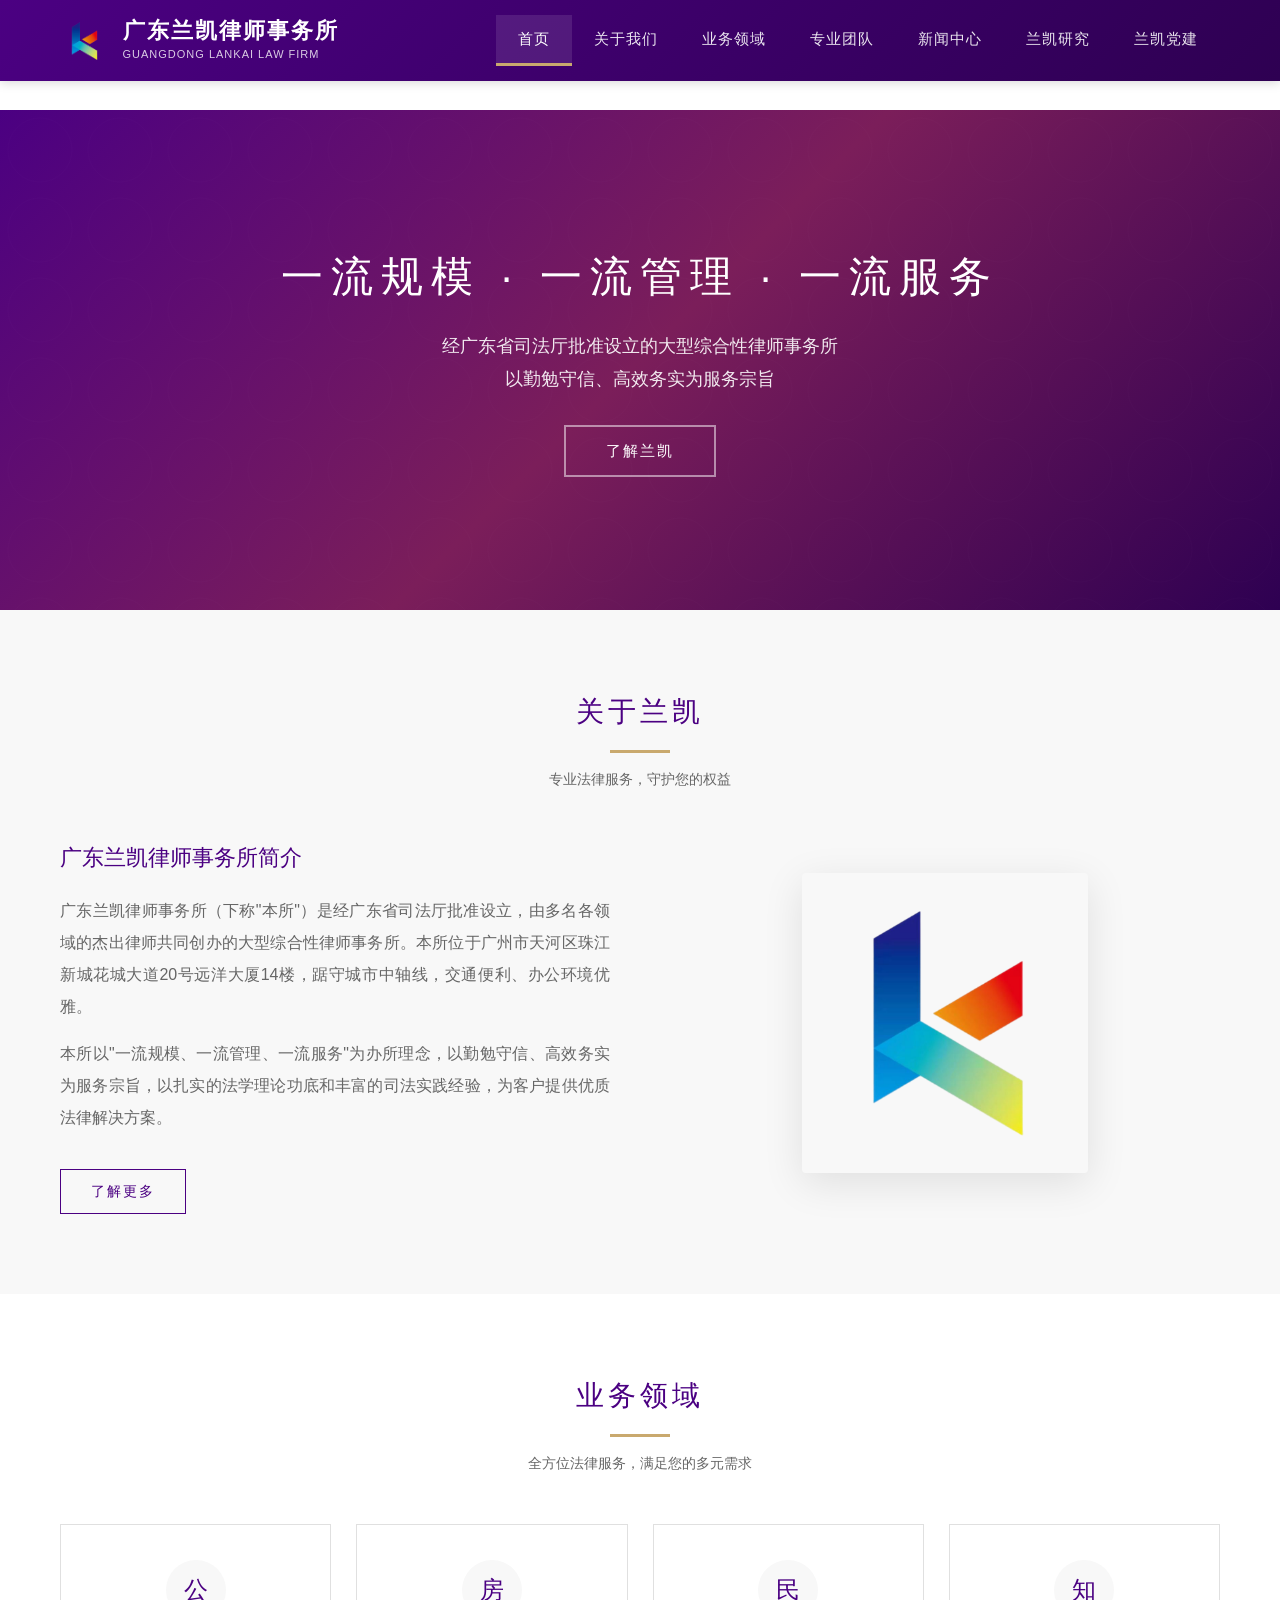
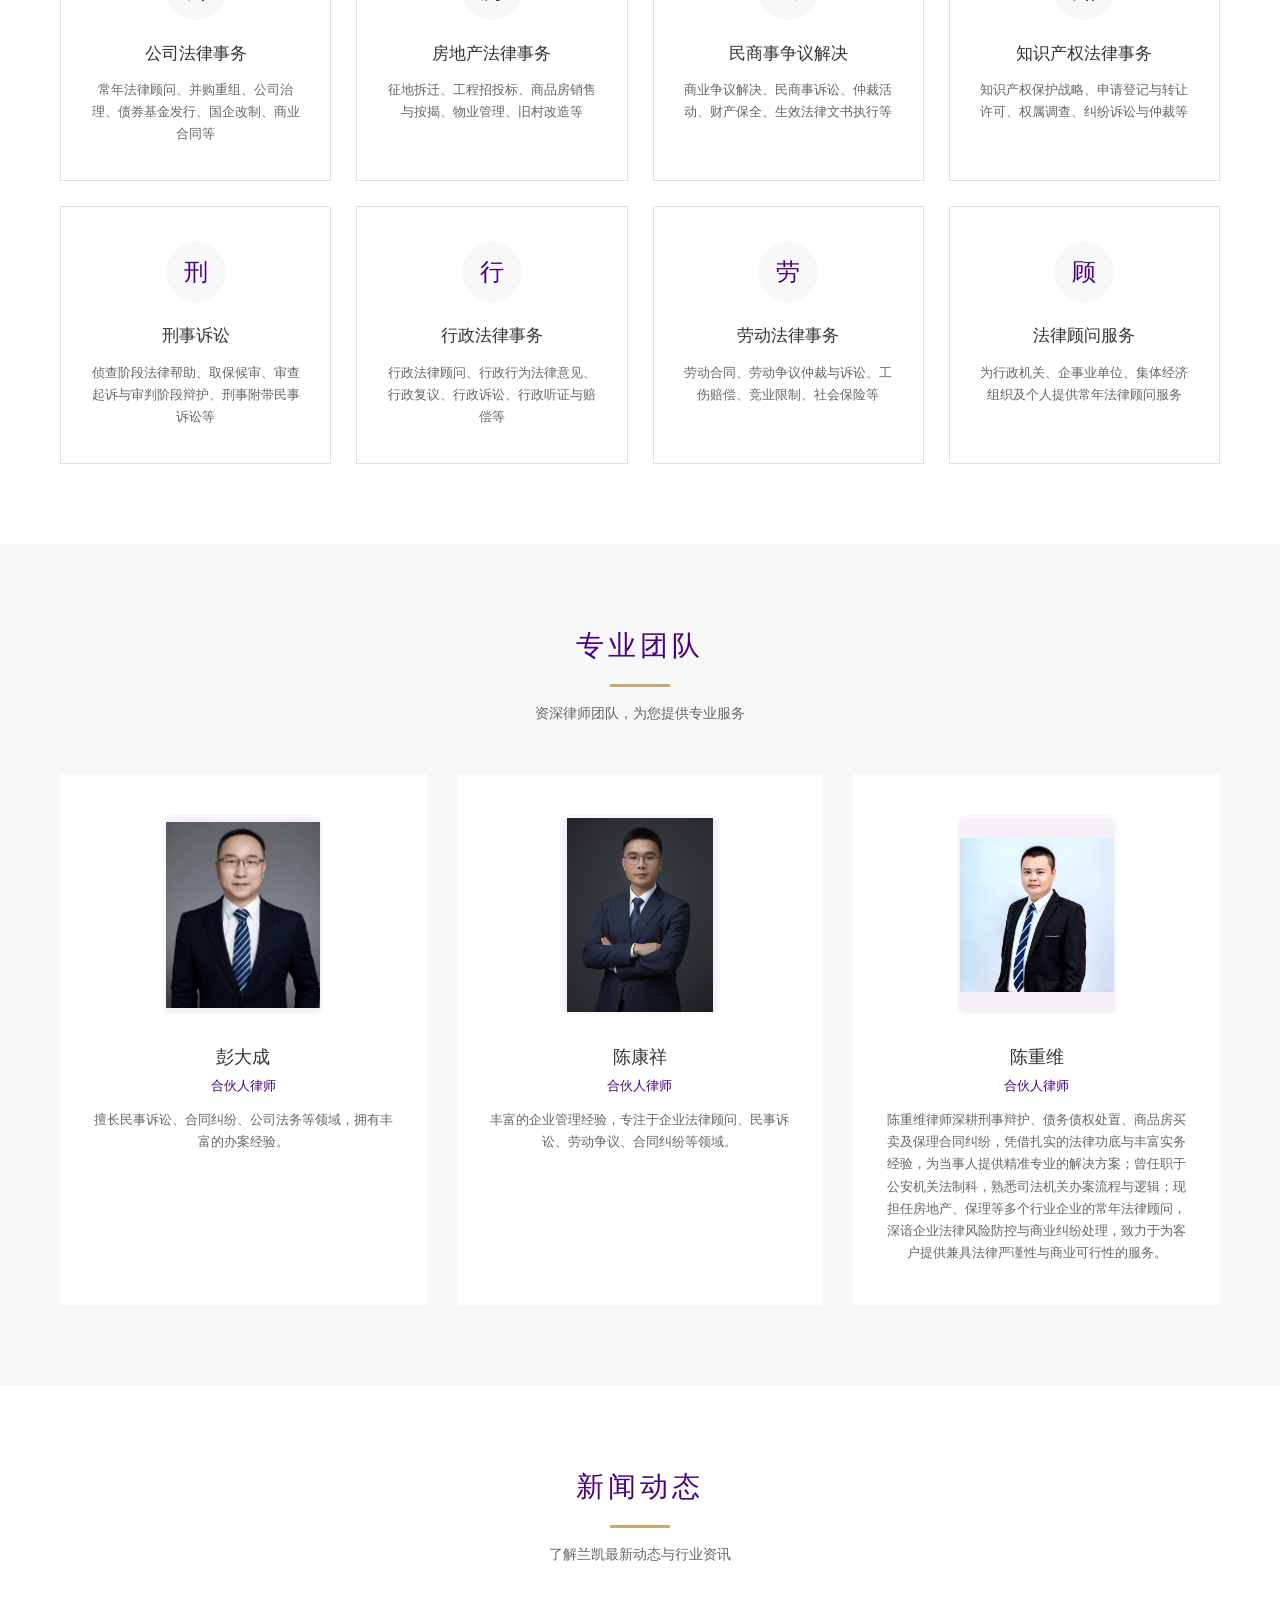
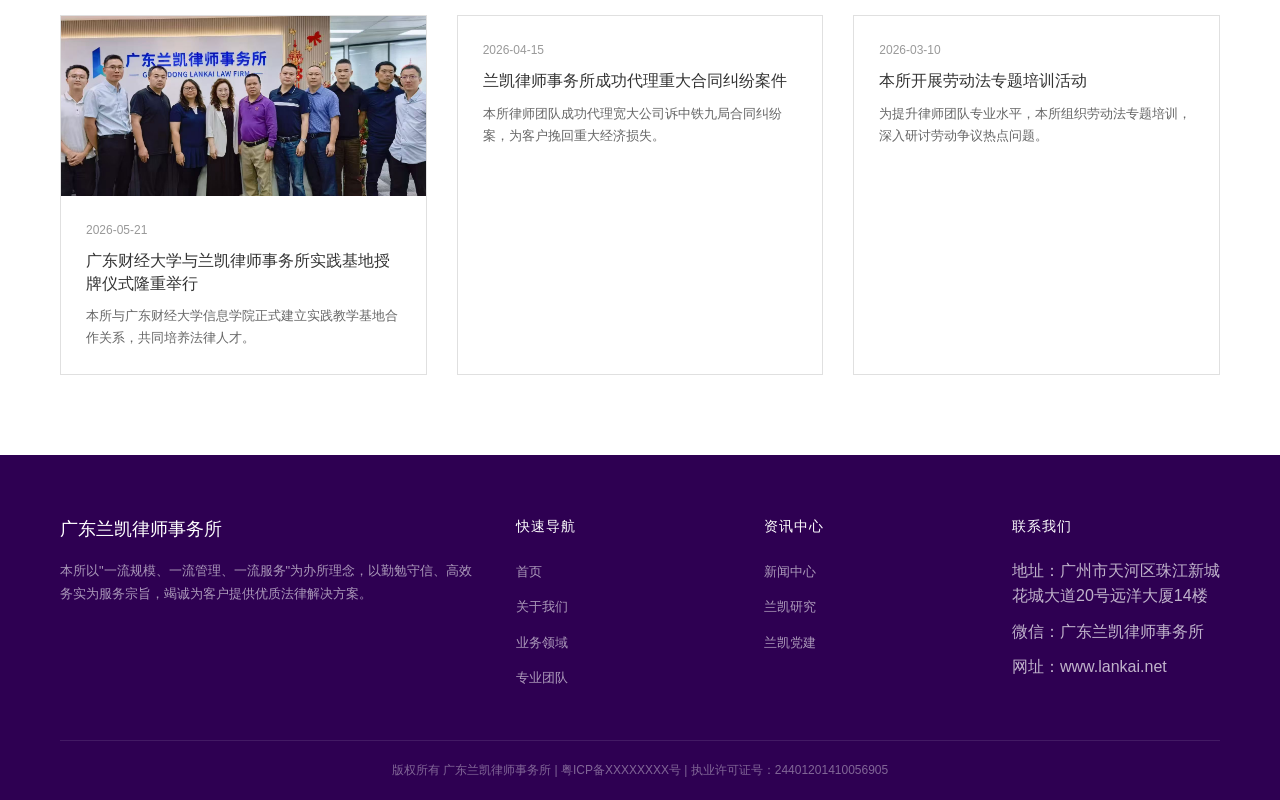
==== commit 9e5a0249: "更新陈重维律师简介、专业标签和头像照片" ====
--- a/index.html
+++ b/index.html
@@ -148,7 +148,7 @@
                     <img src="images/chen_chongwei.jpg" alt="陈重维" class="photo">
                     <h4>陈重维</h4>
                     <div class="title">合伙人律师</div>
-                    <p>擅长婚姻家庭、继承纠纷、知识产权等领域，专业细致，深受客户信赖。</p>
+                    <p>陈重维律师深耕刑事辩护、债务债权处置、商品房买卖及保理合同纠纷，凭借扎实的法律功底与丰富实务经验，为当事人提供精准专业的解决方案；曾任职于公安机关法制科，熟悉司法机关办案流程与逻辑；现担任房地产、保理等多个行业企业的常年法律顾问，深谙企业法律风险防控与商业纠纷处理，致力于为客户提供兼具法律严谨性与商业可行性的服务。</p>
                 </div>
             </div>
         </div>
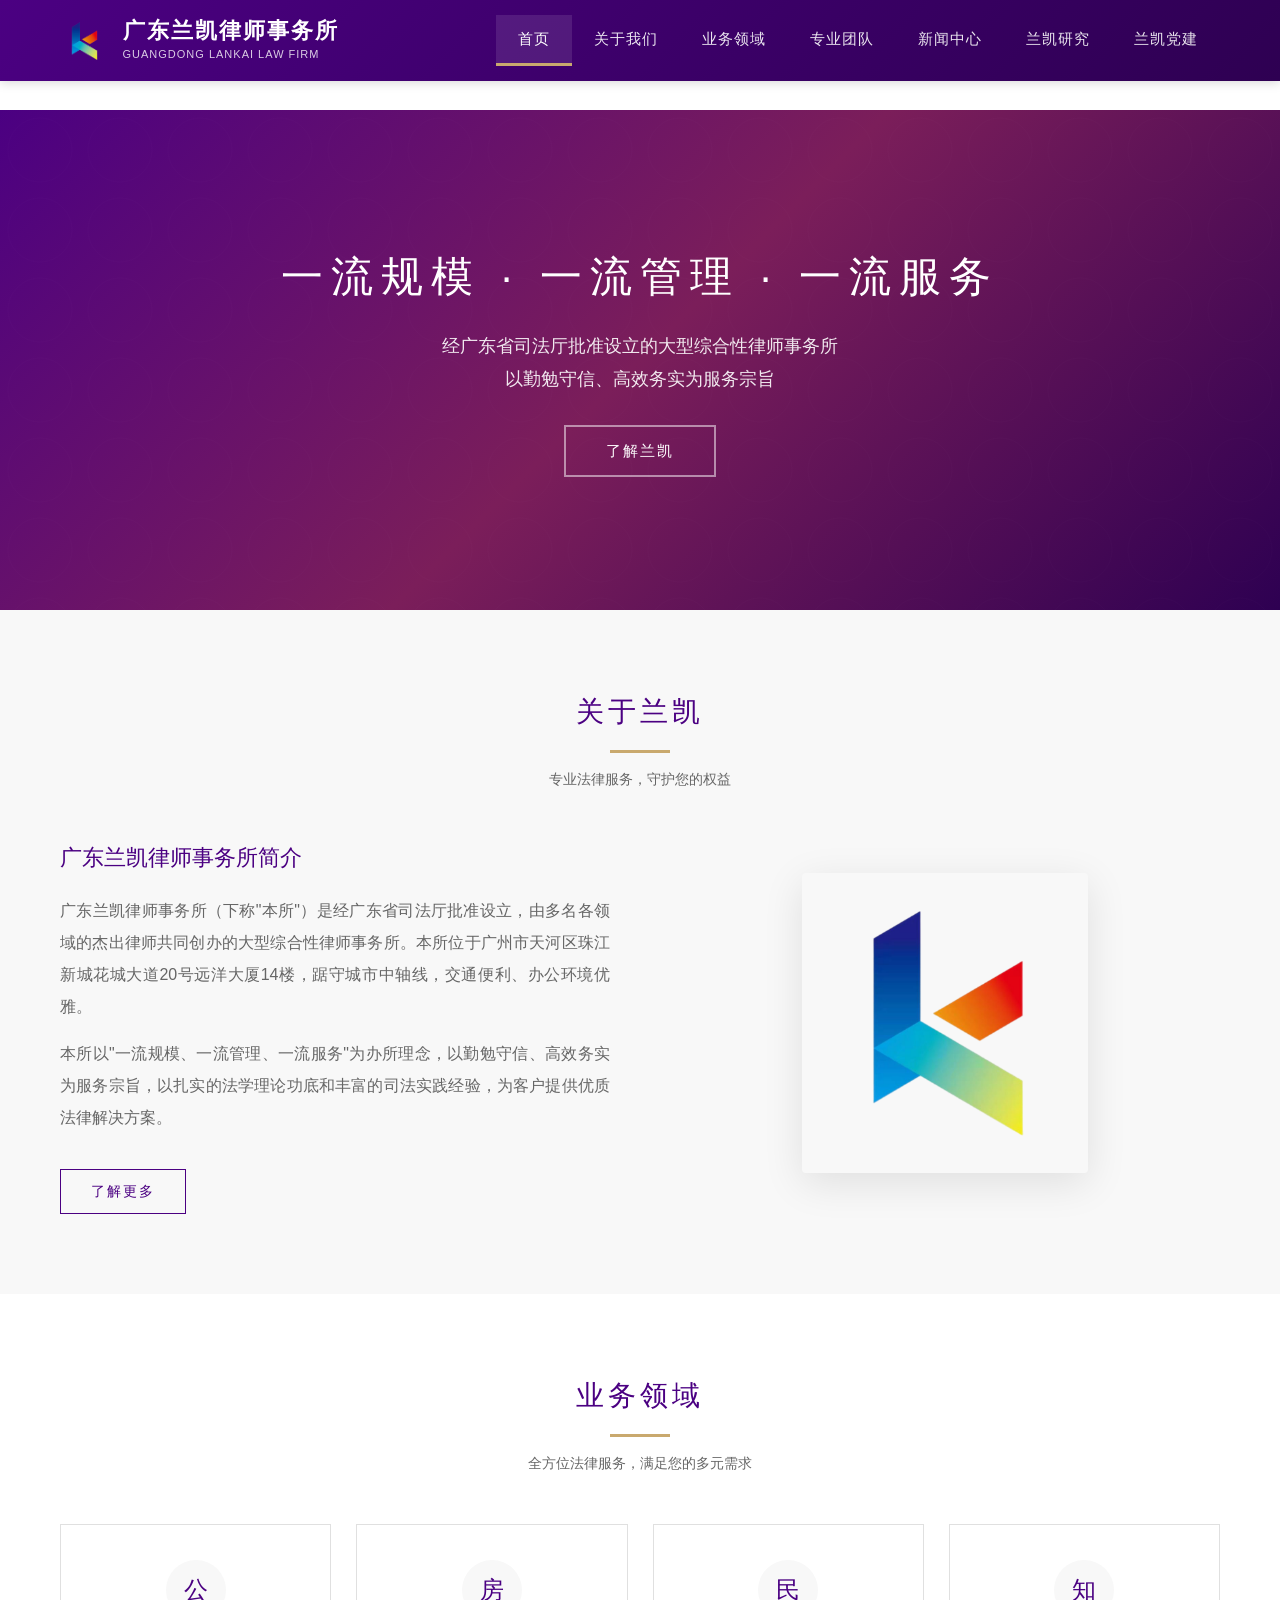
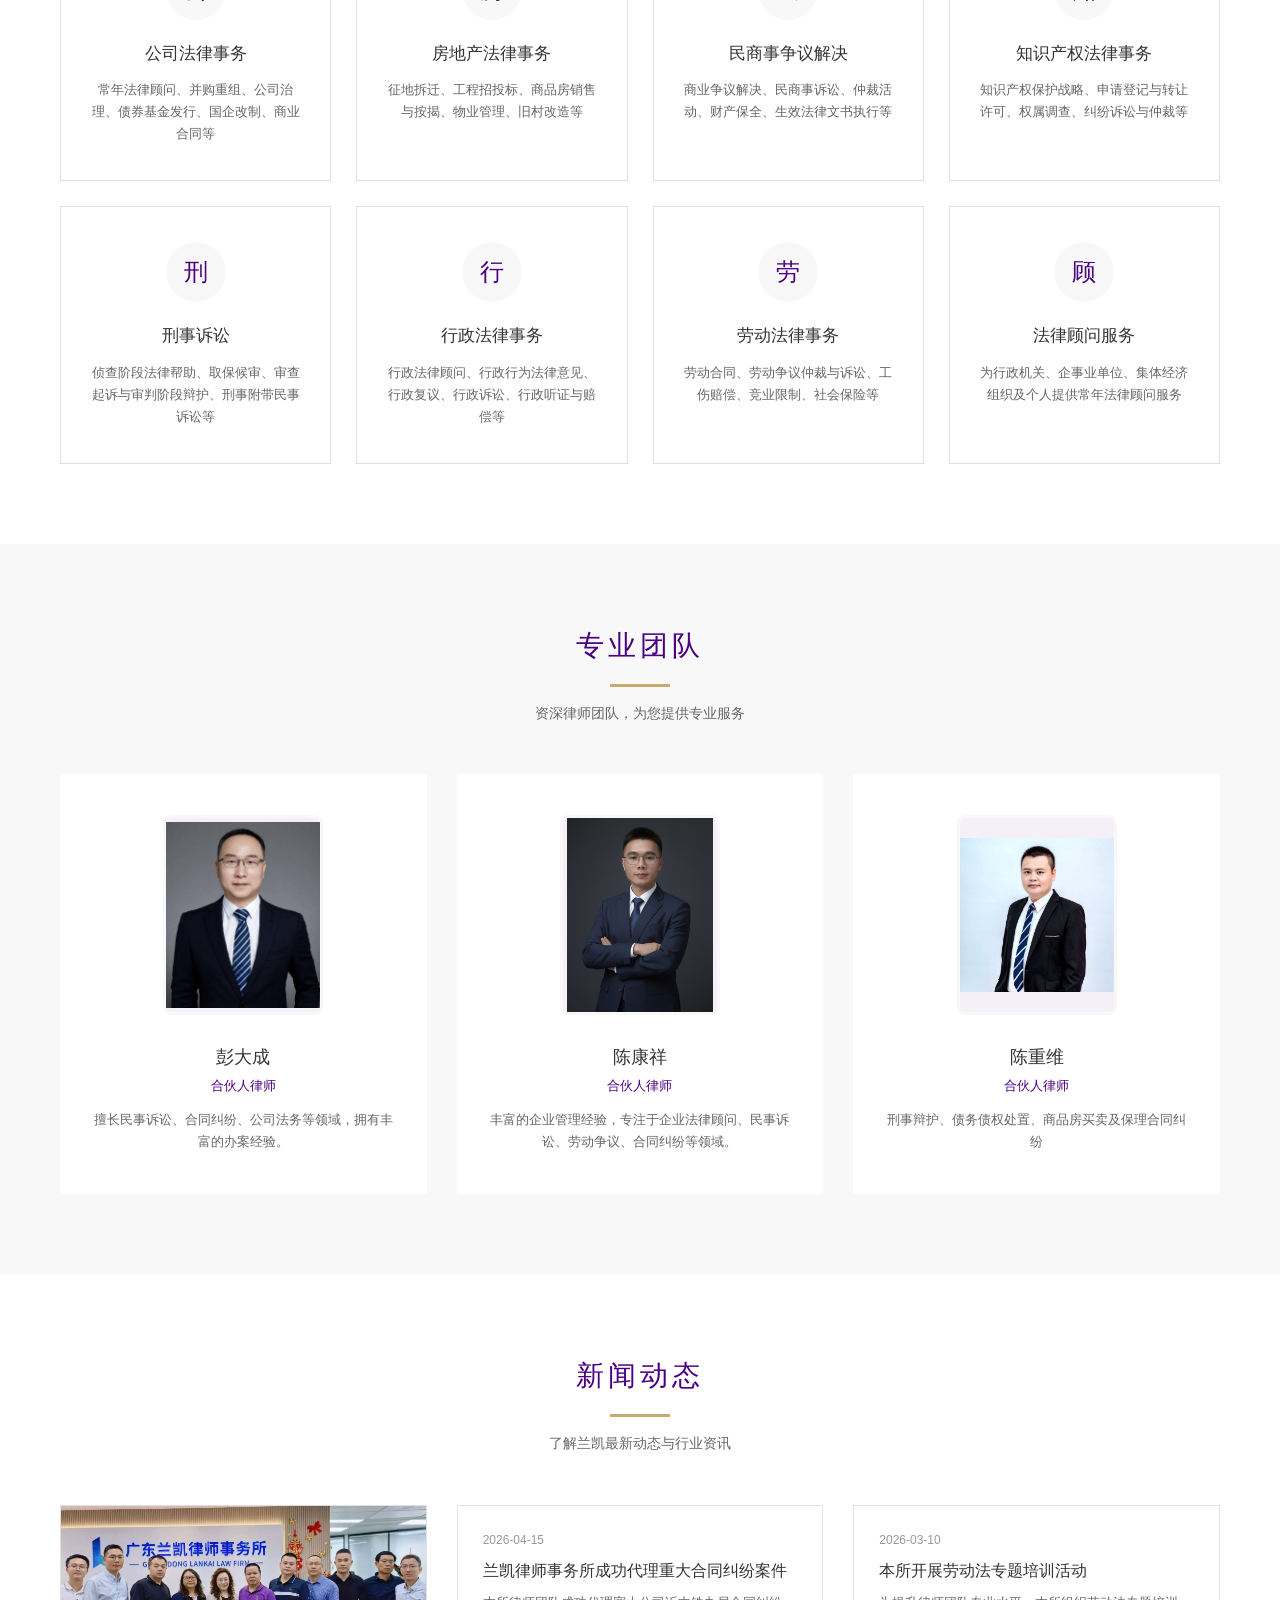
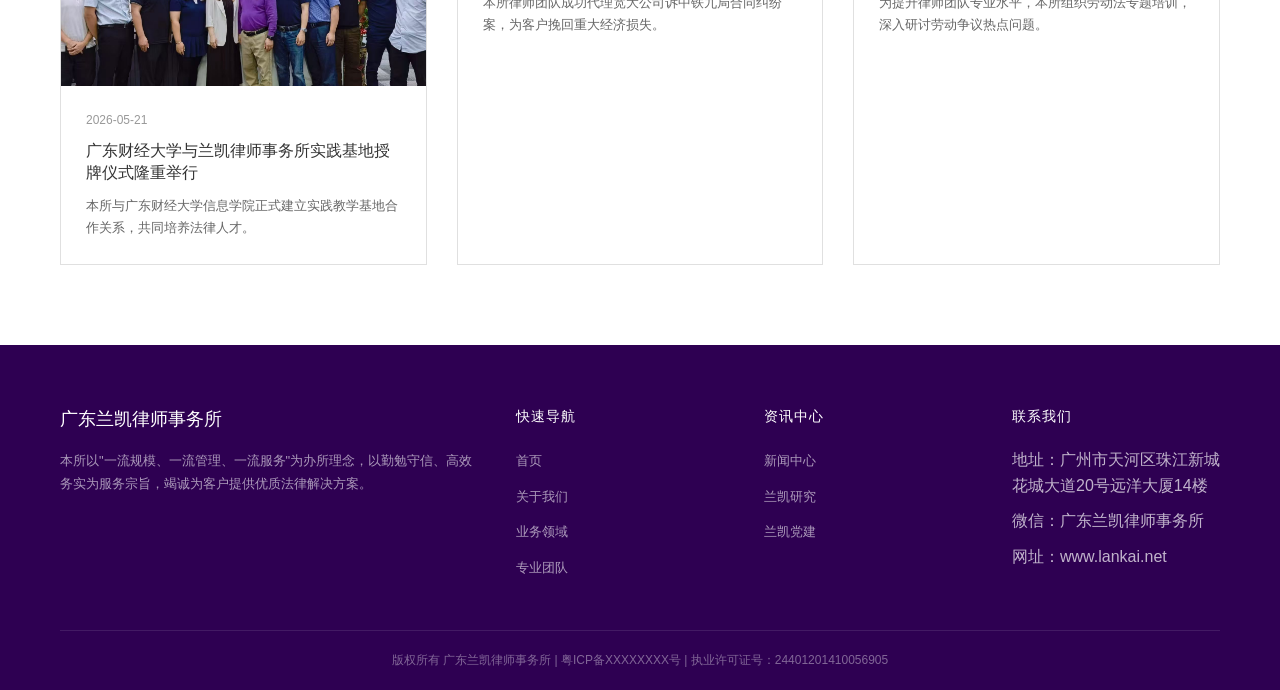
==== commit 91a43209: "首页陈重维简介精简为专业领域概述" ====
--- a/index.html
+++ b/index.html
@@ -148,7 +148,7 @@
                     <img src="images/chen_chongwei.jpg" alt="陈重维" class="photo">
                     <h4>陈重维</h4>
                     <div class="title">合伙人律师</div>
-                    <p>陈重维律师深耕刑事辩护、债务债权处置、商品房买卖及保理合同纠纷，凭借扎实的法律功底与丰富实务经验，为当事人提供精准专业的解决方案；曾任职于公安机关法制科，熟悉司法机关办案流程与逻辑；现担任房地产、保理等多个行业企业的常年法律顾问，深谙企业法律风险防控与商业纠纷处理，致力于为客户提供兼具法律严谨性与商业可行性的服务。</p>
+                    <p>刑事辩护、债务债权处置、商品房买卖及保理合同纠纷</p>
                 </div>
             </div>
         </div>
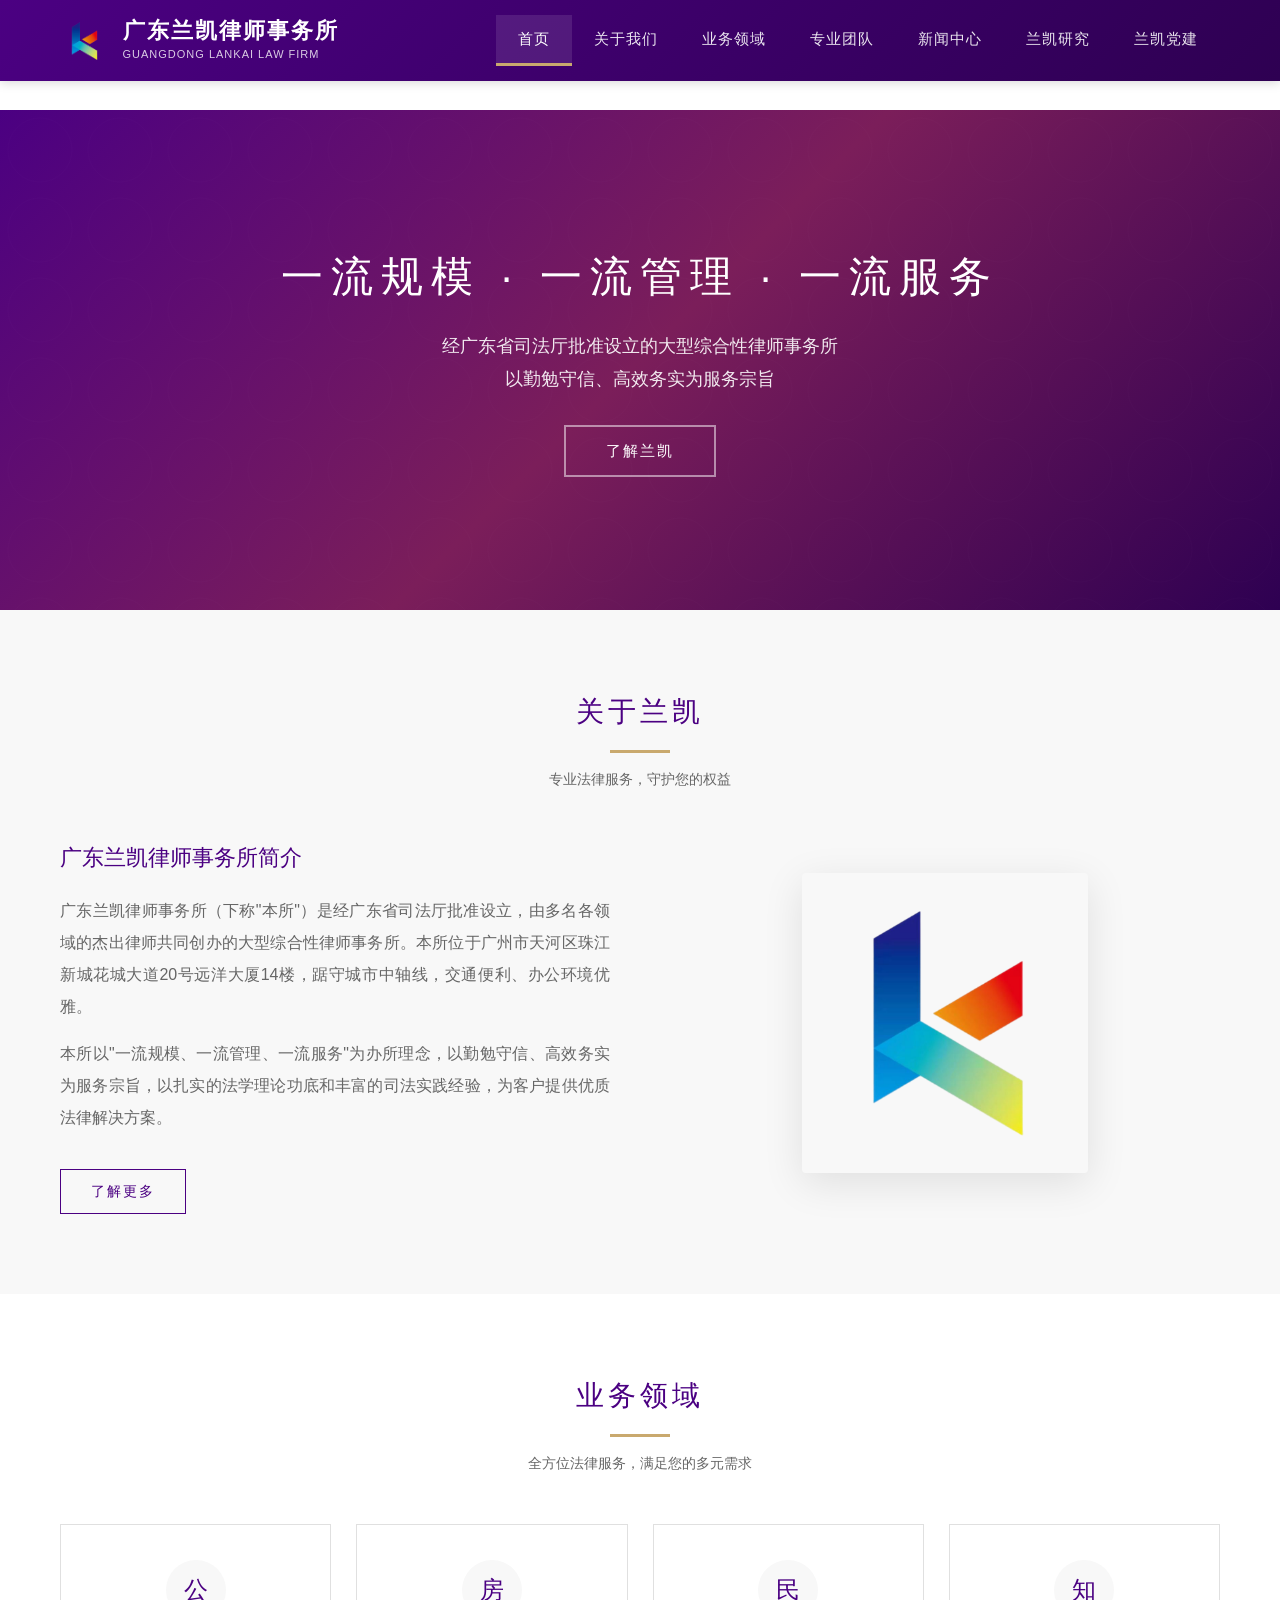
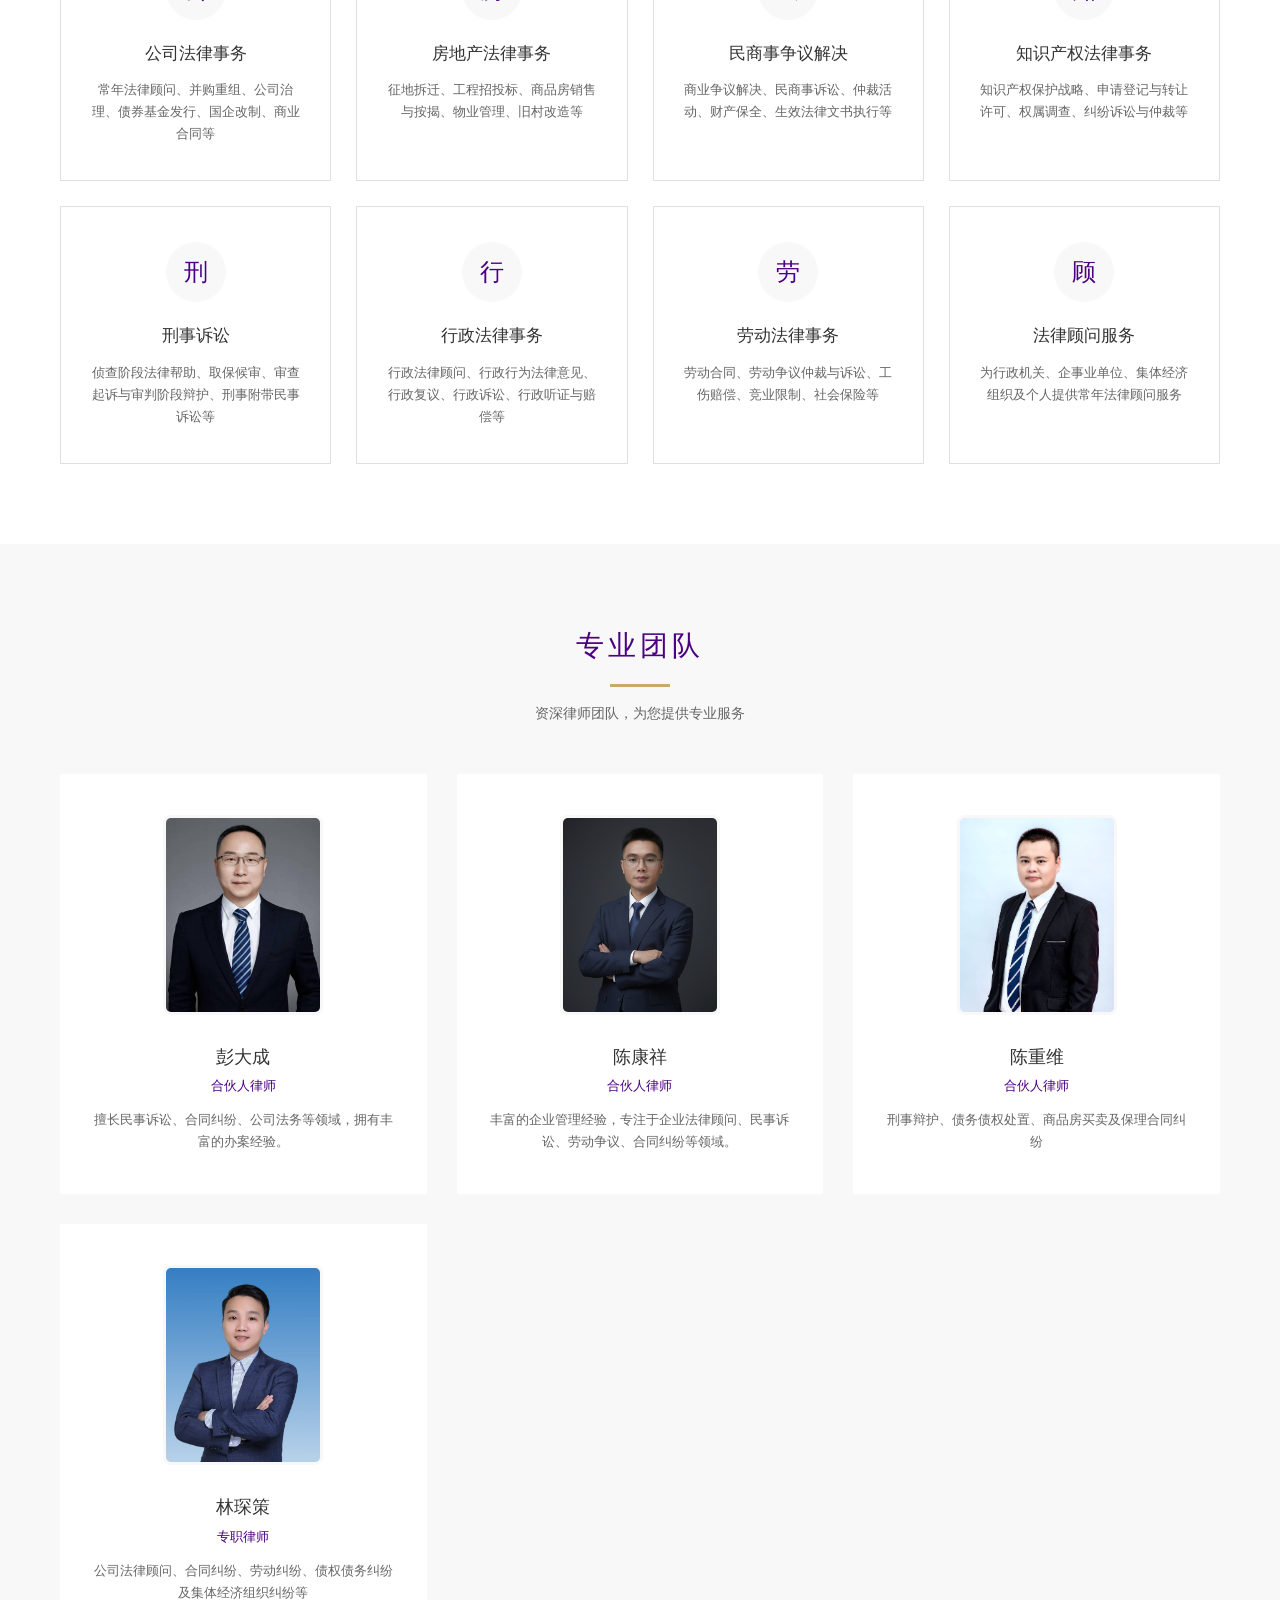
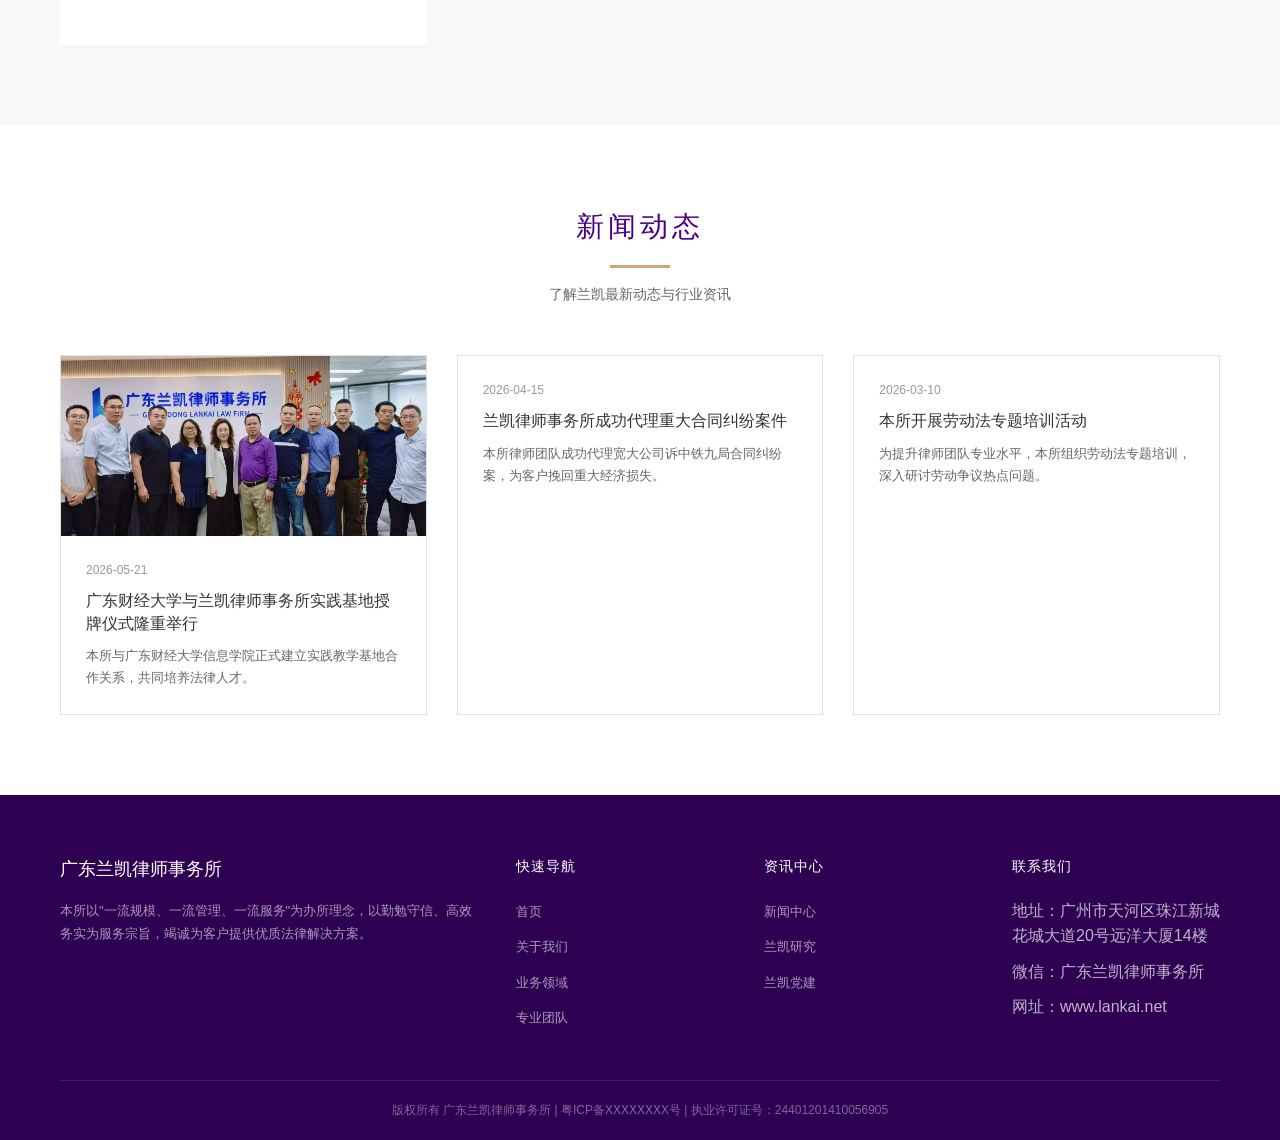
==== commit d2acfbfa: "添加林琛策专职律师：首页+团队页+数据文件+ASP版本同步" ====
--- a/index.html
+++ b/index.html
@@ -150,6 +150,12 @@
                     <div class="title">合伙人律师</div>
                     <p>刑事辩护、债务债权处置、商品房买卖及保理合同纠纷</p>
                 </div>
+                <div class="team-card">
+                    <img src="images/lin_shence.jpg" alt="林琛策" class="photo">
+                    <h4>林琛策</h4>
+                    <div class="title">专职律师</div>
+                    <p>公司法律顾问、合同纠纷、劳动纠纷、债权债务纠纷及集体经济组织纠纷等</p>
+                </div>
             </div>
         </div>
     </section>
--- a/css/style.css
+++ b/css/style.css
@@ -388,10 +388,10 @@
     width: 160px;
     height: 200px;
     border-radius: 8px;
-    object-fit: contain;
-    object-position: center;
+    object-fit: cover;
+    object-position: center top;
     margin-bottom: 20px;
-    background: #f5f0f8;
+    background: #e8e0ee;
     border: 3px solid var(--bg-light);
     transition: all 0.3s ease;
 }
@@ -686,7 +686,7 @@
 .lawyer-card .lawyer-photo {
     height: 360px;
     overflow: hidden;
-    background: #f5f0f8;
+    background: #e8e0ee;
     display: flex;
     align-items: center;
     justify-content: center;
@@ -695,8 +695,8 @@
 .lawyer-card .lawyer-photo img {
     width: 100%;
     height: 100%;
-    object-fit: contain;
-    object-position: center;
+    object-fit: cover;
+    object-position: center top;
     transition: transform 0.5s ease;
 }
 
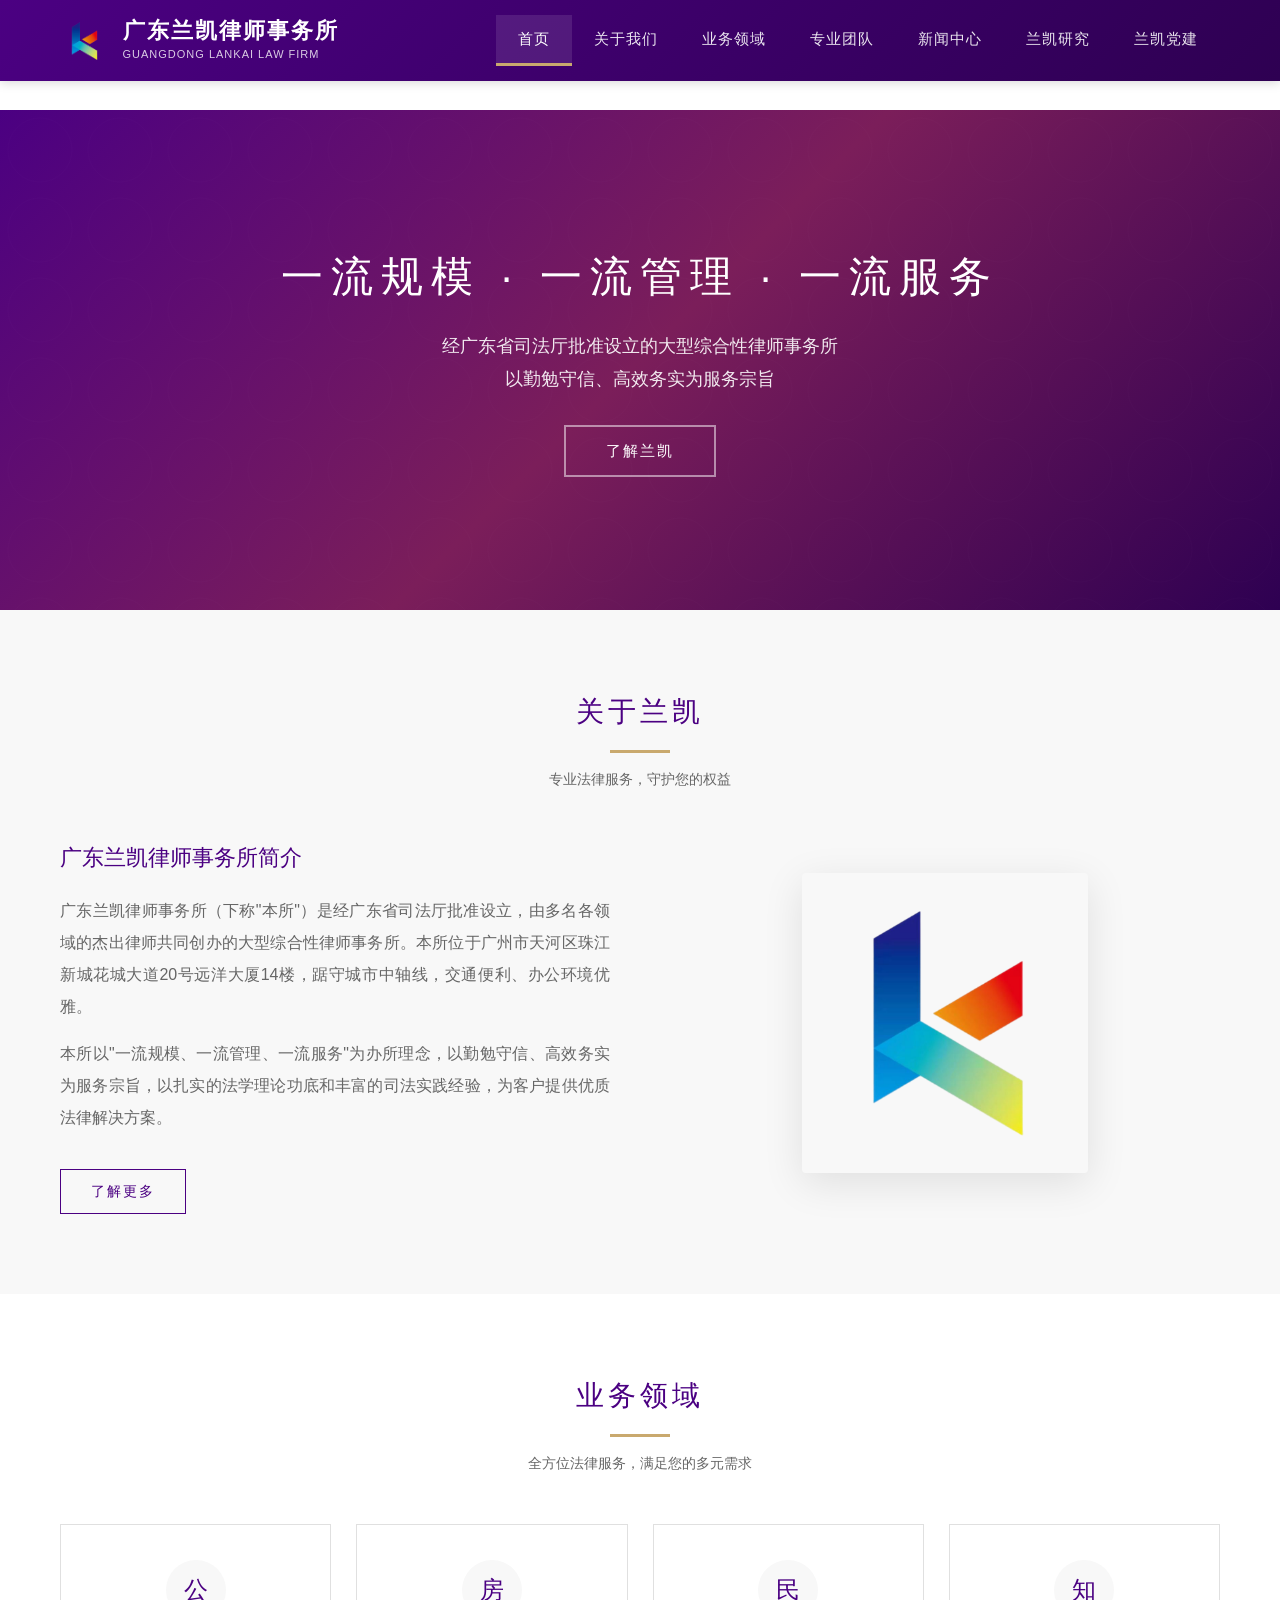
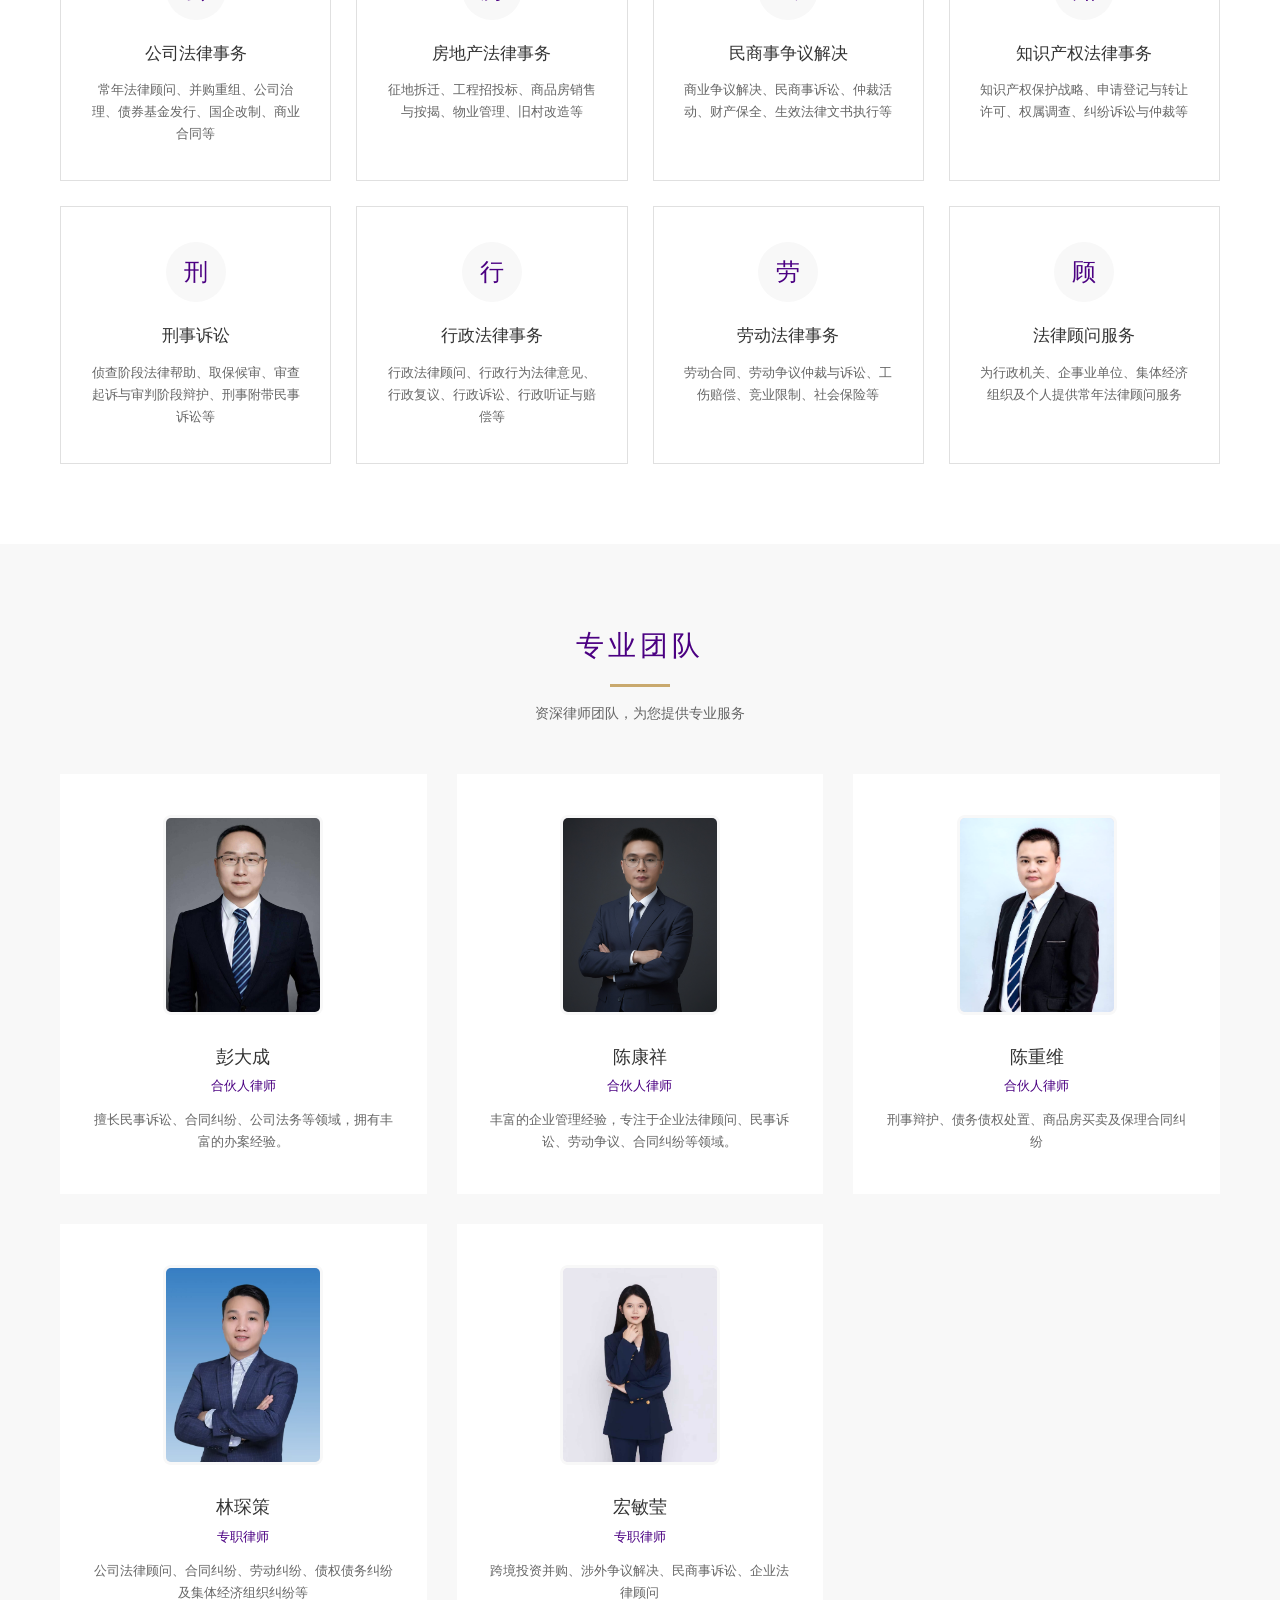
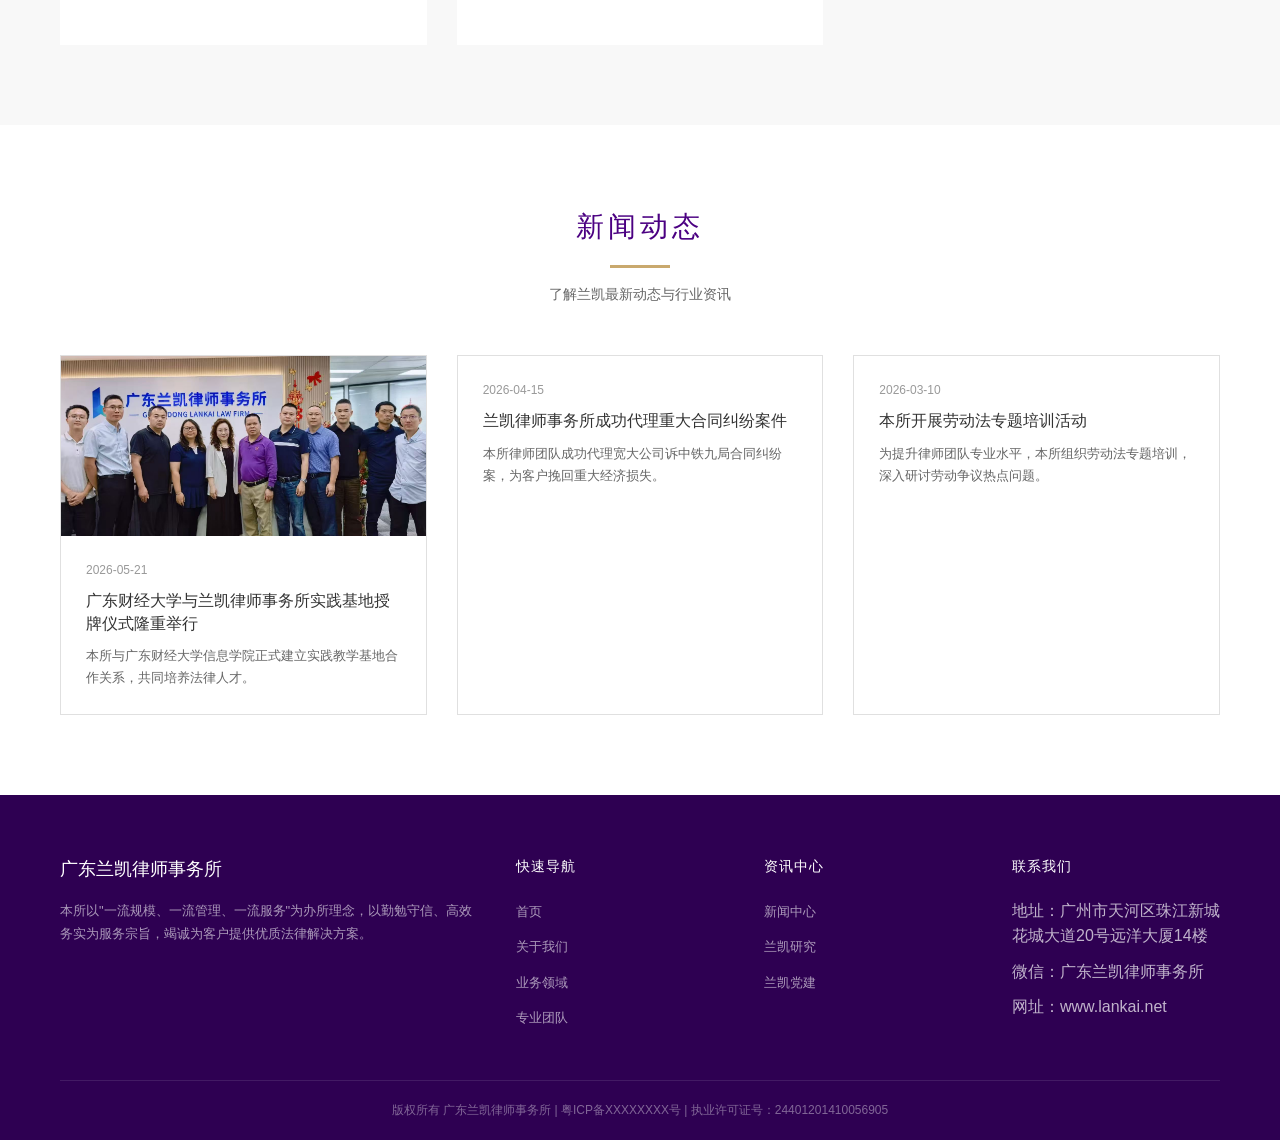
==== commit 9814a705: "添加宏敏莹专职律师：涉外法律专家" ====
--- a/index.html
+++ b/index.html
@@ -156,6 +156,12 @@
                     <div class="title">专职律师</div>
                     <p>公司法律顾问、合同纠纷、劳动纠纷、债权债务纠纷及集体经济组织纠纷等</p>
                 </div>
+                <div class="team-card">
+                    <img src="images/hong_minying.jpg" alt="宏敏莹" class="photo">
+                    <h4>宏敏莹</h4>
+                    <div class="title">专职律师</div>
+                    <p>跨境投资并购、涉外争议解决、民商事诉讼、企业法律顾问</p>
+                </div>
             </div>
         </div>
     </section>
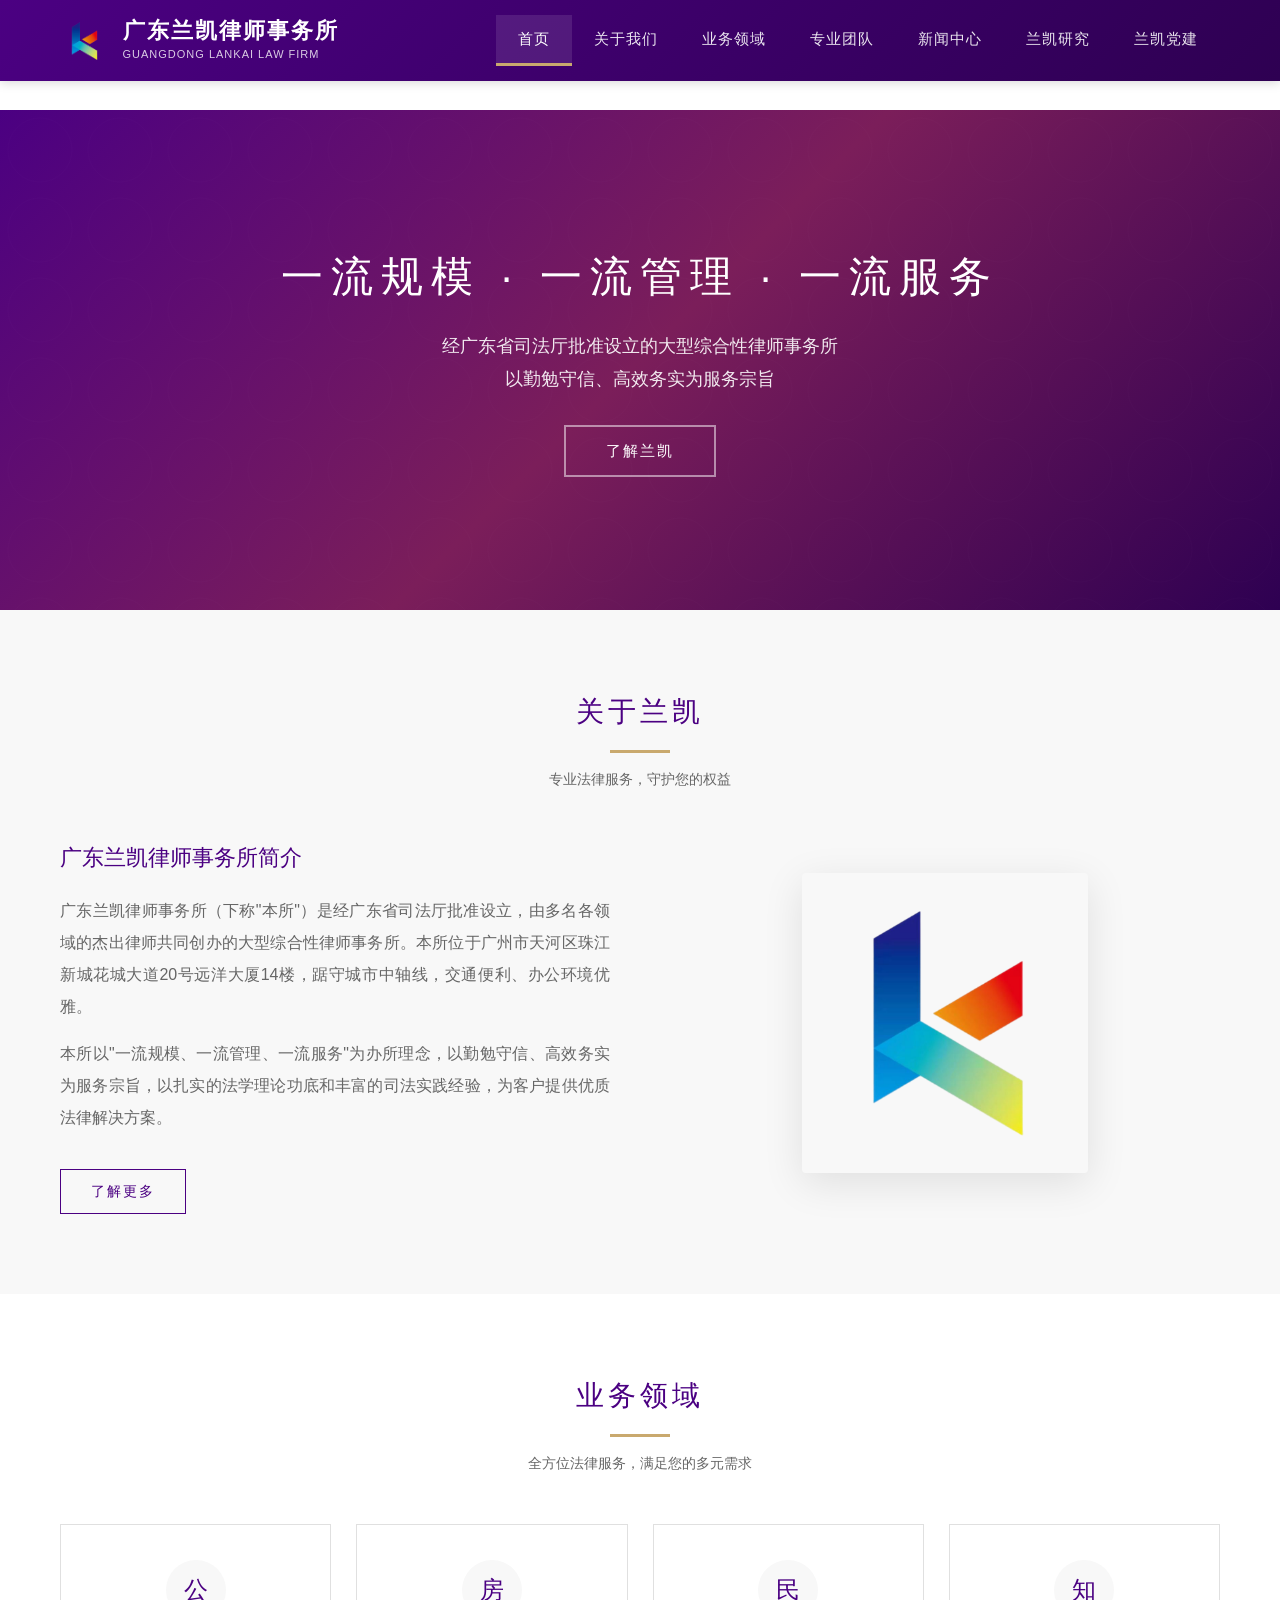
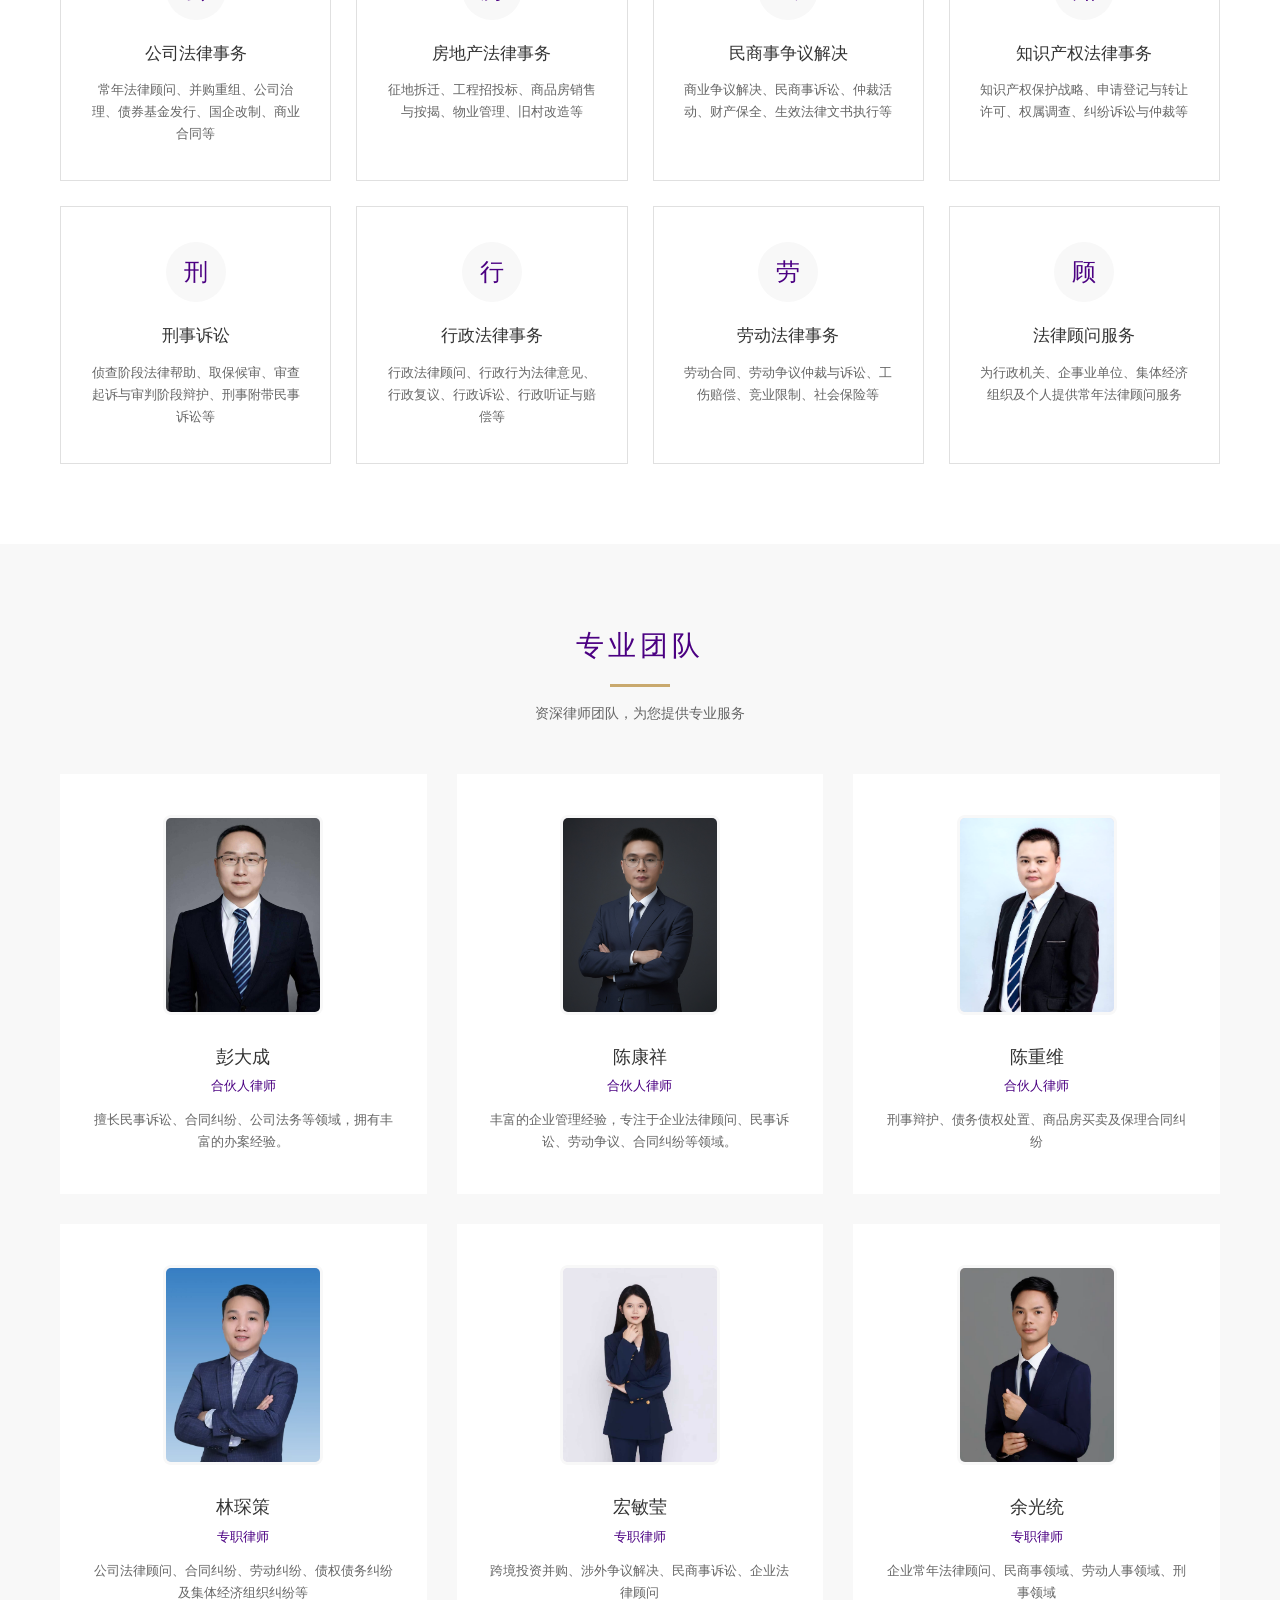
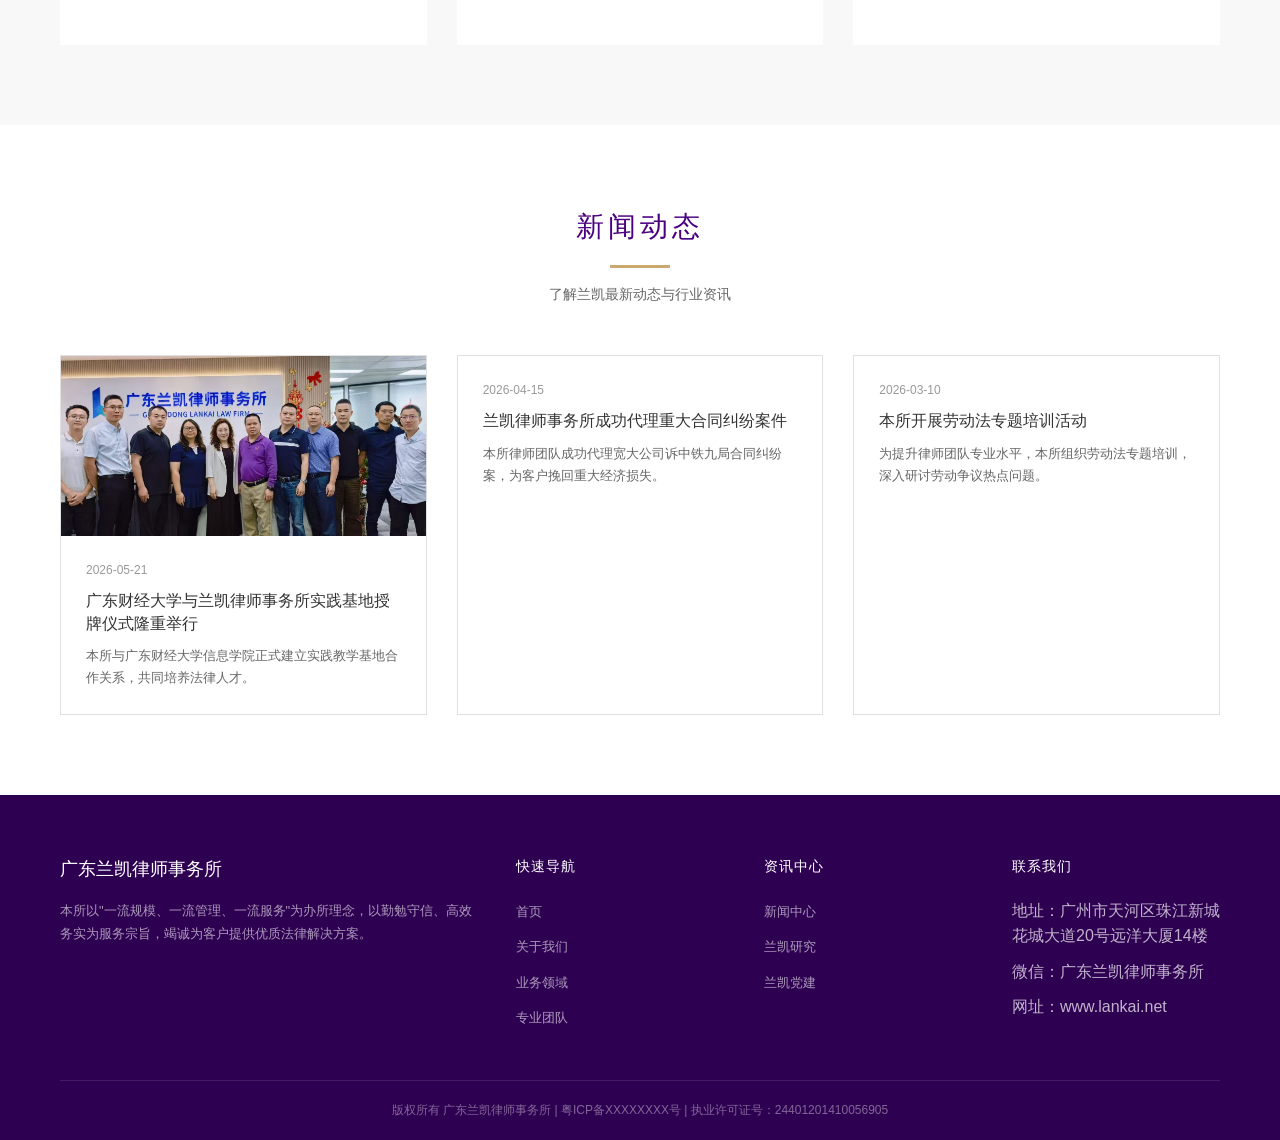
==== commit d1d4c2ec: "添加余光统专职律师：企业法务与民商事专家" ====
--- a/index.html
+++ b/index.html
@@ -162,6 +162,12 @@
                     <div class="title">专职律师</div>
                     <p>跨境投资并购、涉外争议解决、民商事诉讼、企业法律顾问</p>
                 </div>
+                <div class="team-card">
+                    <img src="images/yu_guangtong.jpg" alt="余光统" class="photo">
+                    <h4>余光统</h4>
+                    <div class="title">专职律师</div>
+                    <p>企业常年法律顾问、民商事领域、劳动人事领域、刑事领域</p>
+                </div>
             </div>
         </div>
     </section>
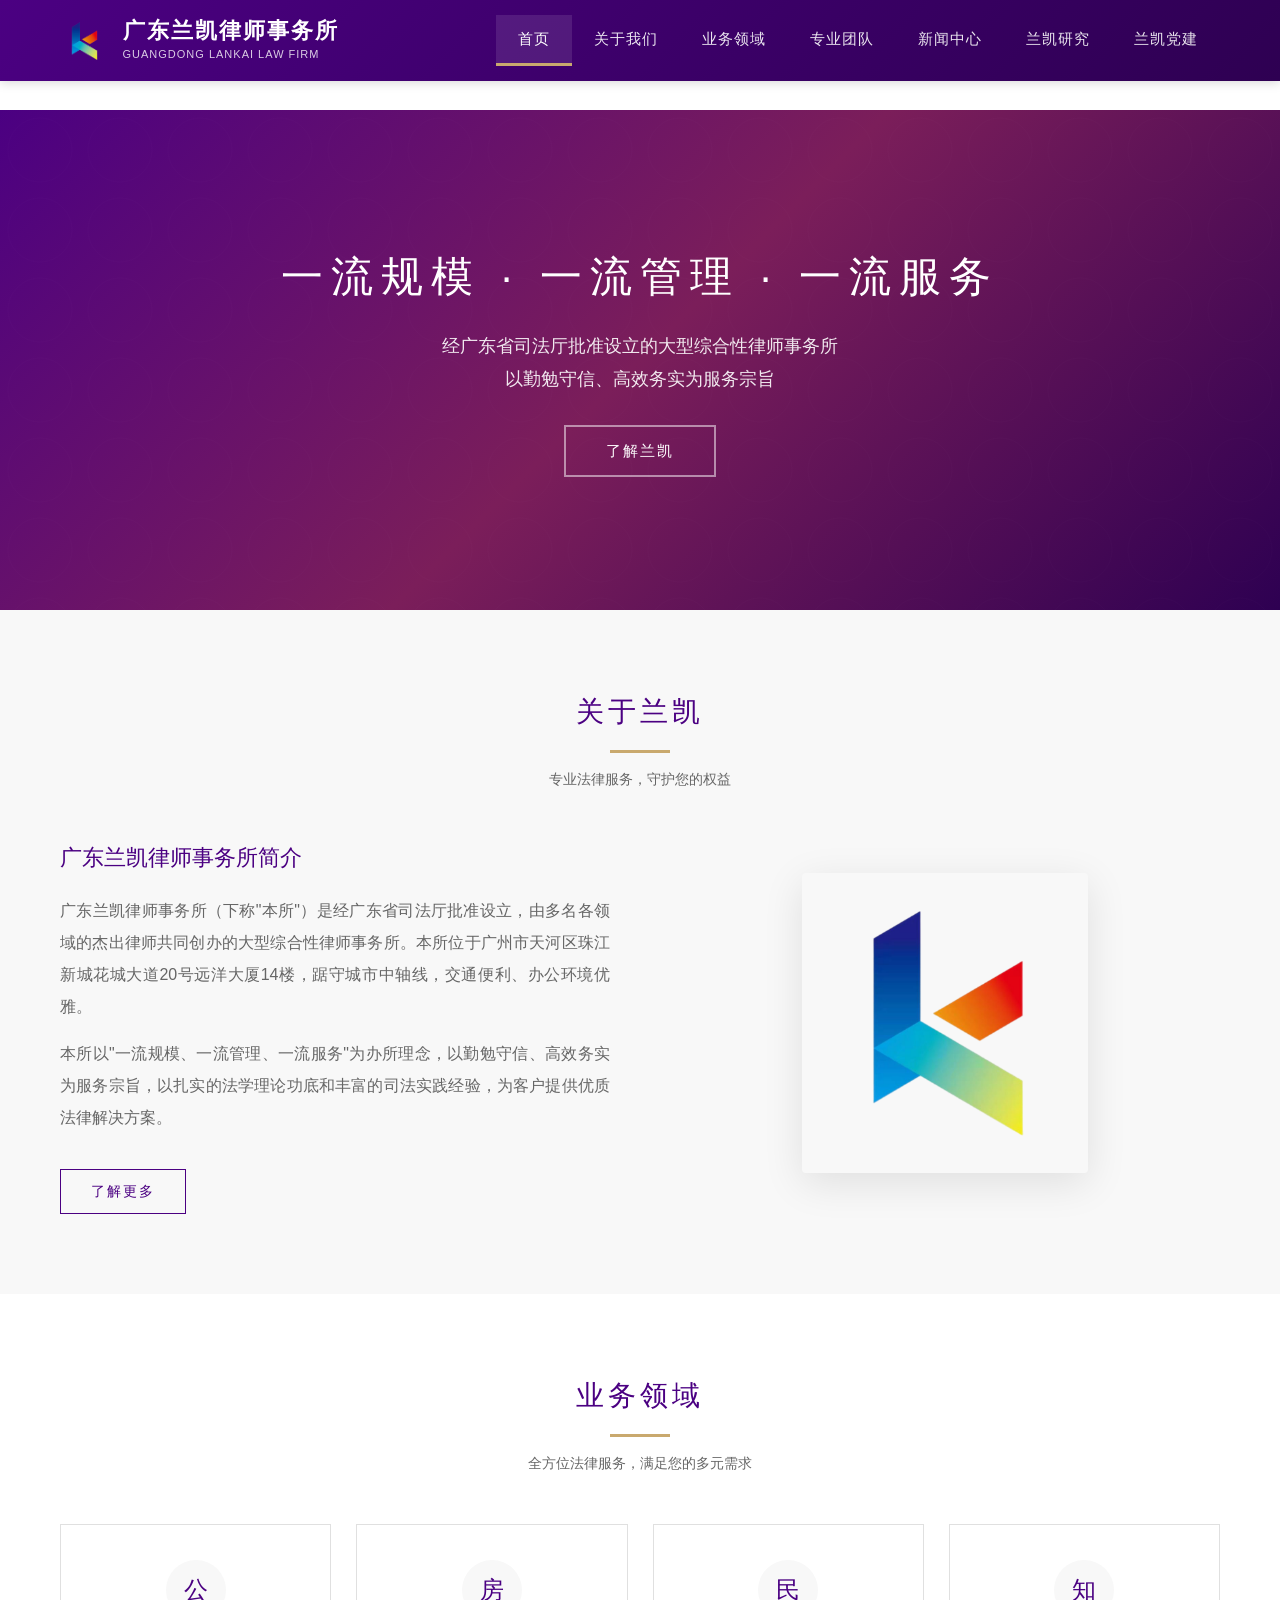
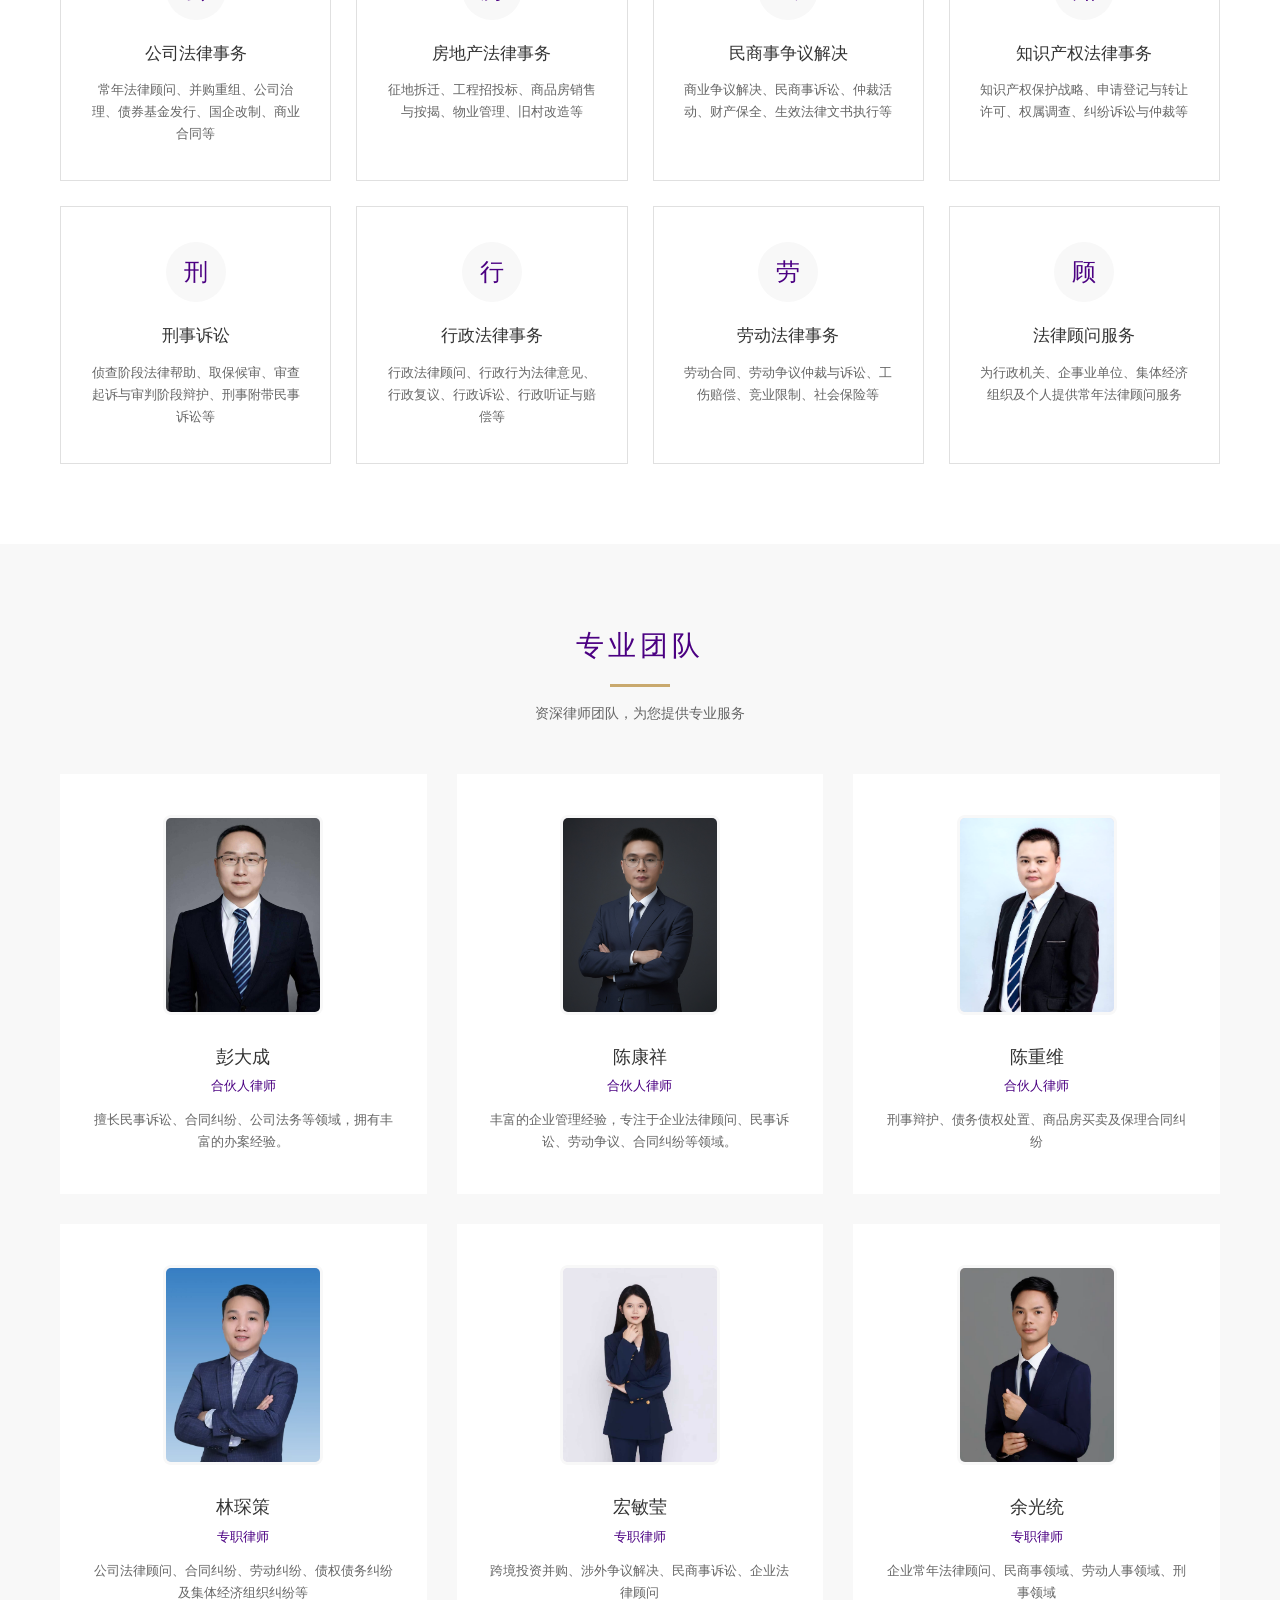
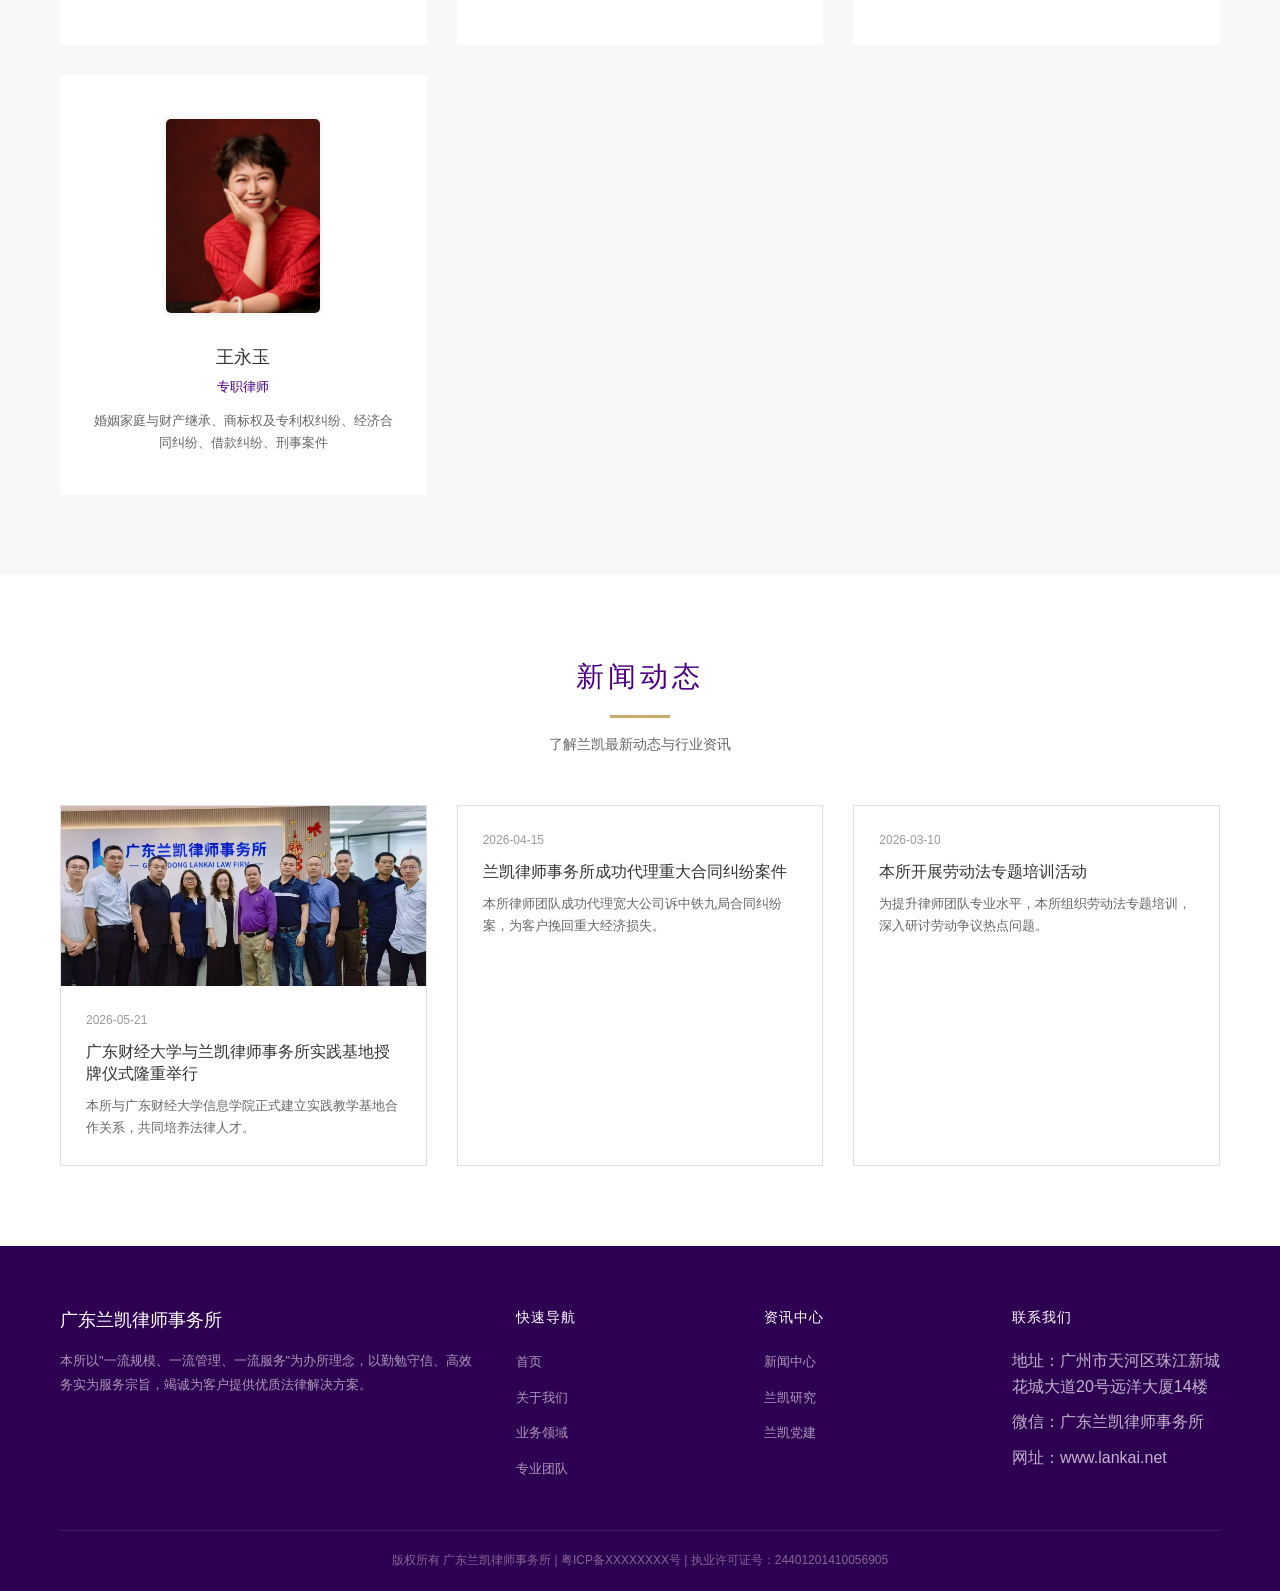
==== commit b575ebd7: "添加王永玉专职律师：婚姻家庭与知识产权法律专家" ====
--- a/index.html
+++ b/index.html
@@ -168,6 +168,12 @@
                     <div class="title">专职律师</div>
                     <p>企业常年法律顾问、民商事领域、劳动人事领域、刑事领域</p>
                 </div>
+                <div class="team-card">
+                    <img src="images/wang_yongyu.jpg" alt="王永玉" class="photo">
+                    <h4>王永玉</h4>
+                    <div class="title">专职律师</div>
+                    <p>婚姻家庭与财产继承、商标权及专利权纠纷、经济合同纠纷、借款纠纷、刑事案件</p>
+                </div>
             </div>
         </div>
     </section>
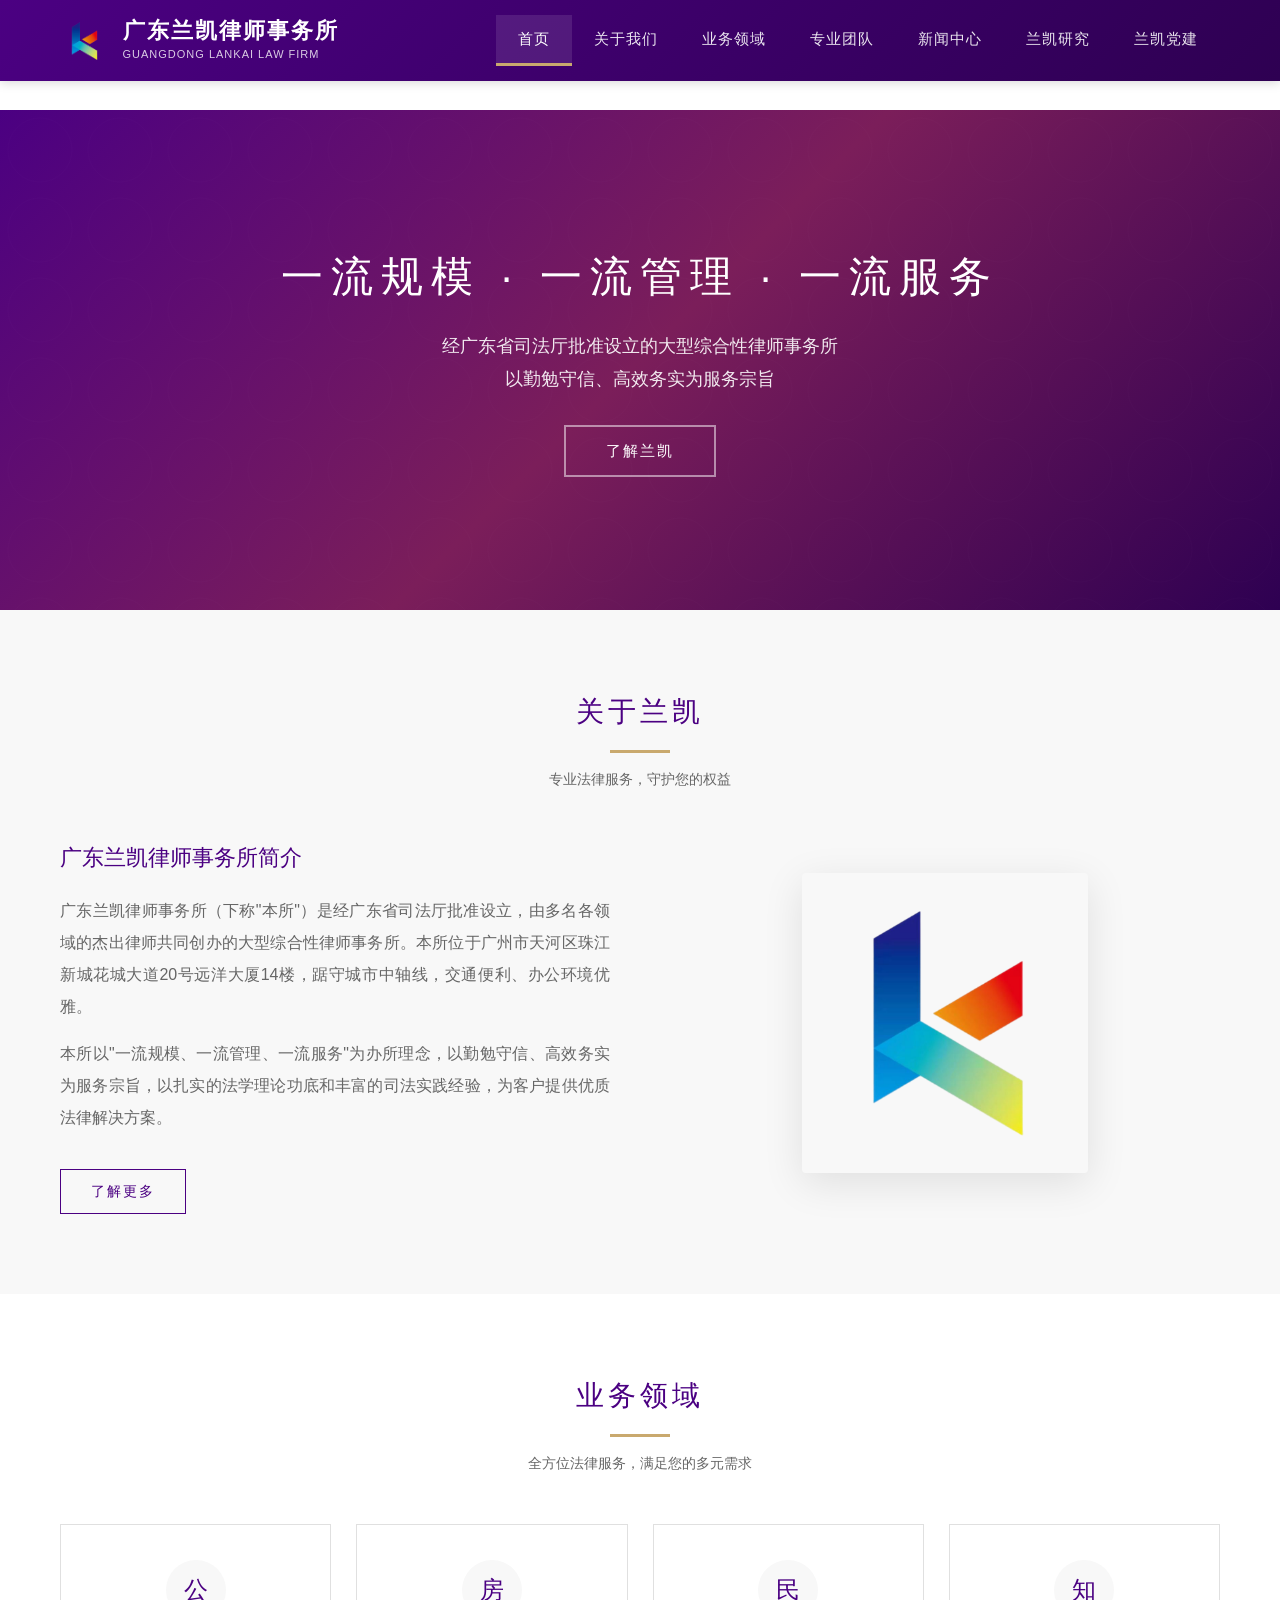
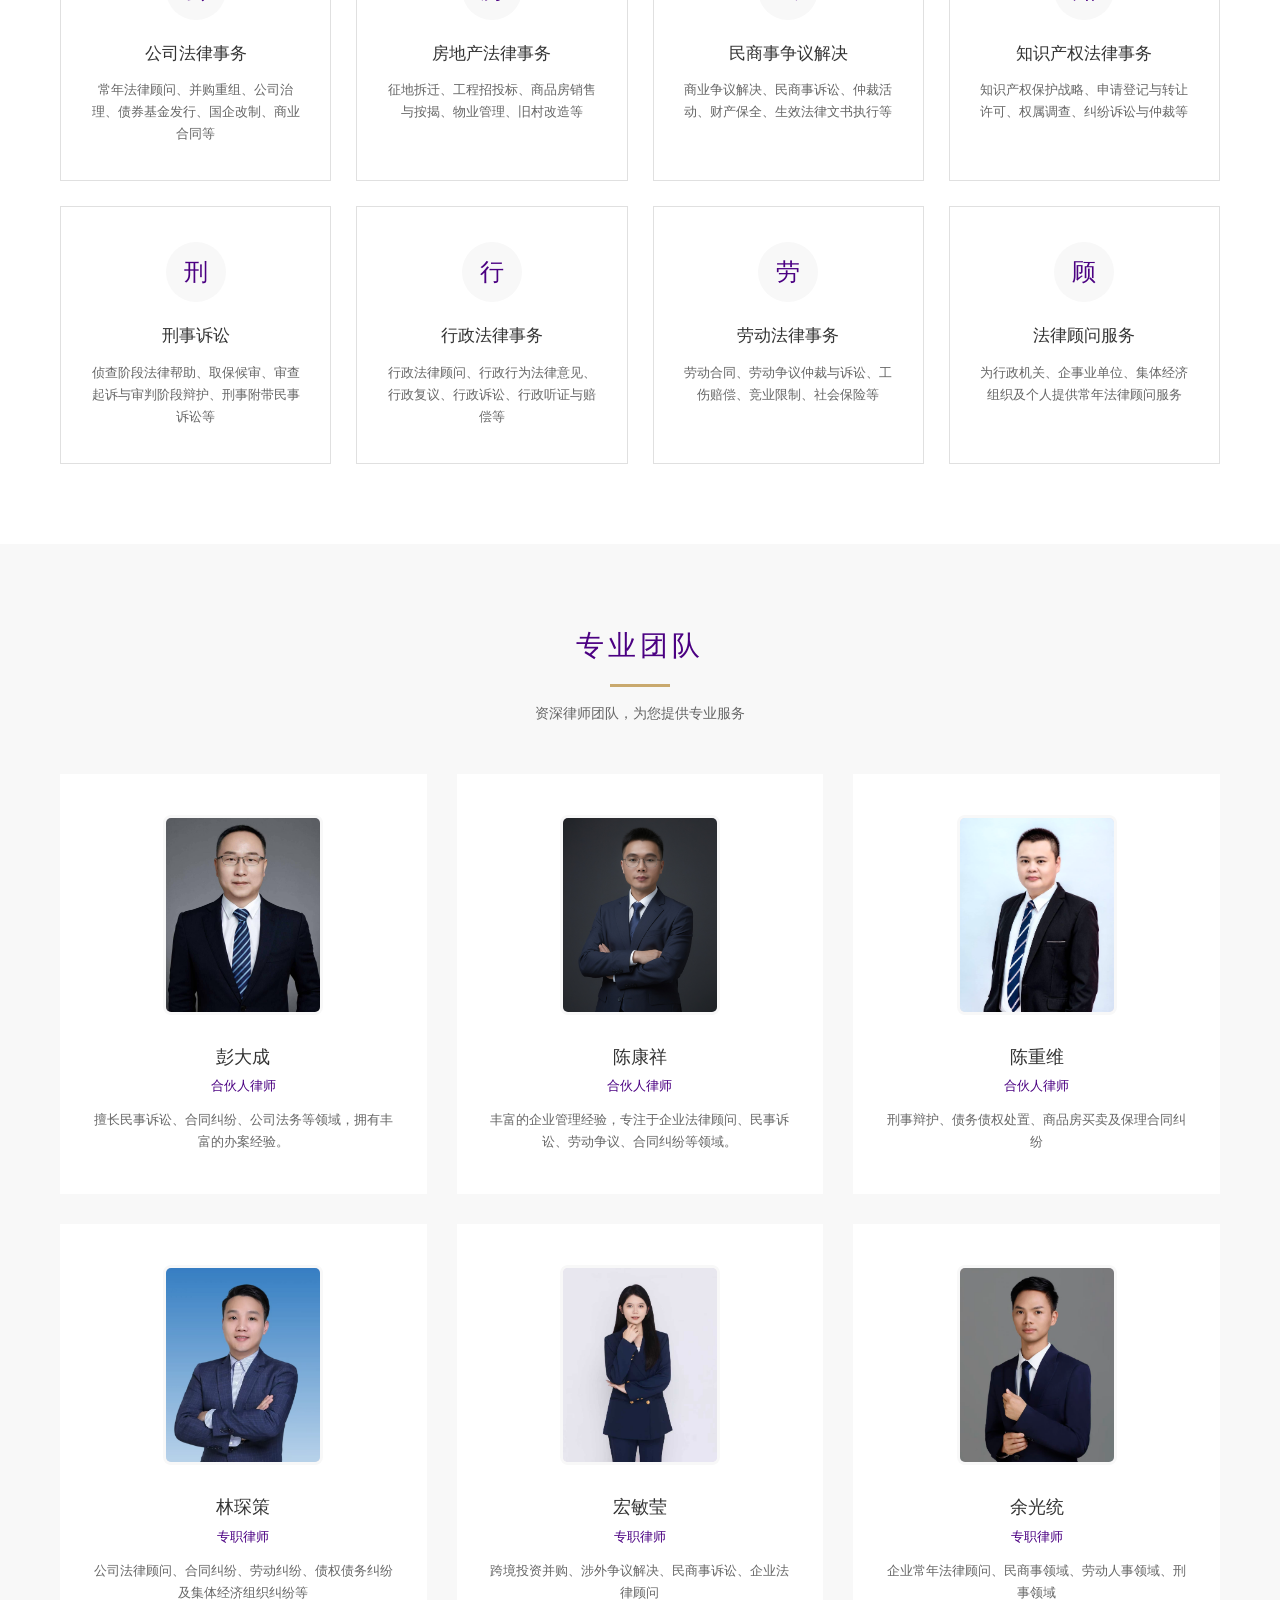
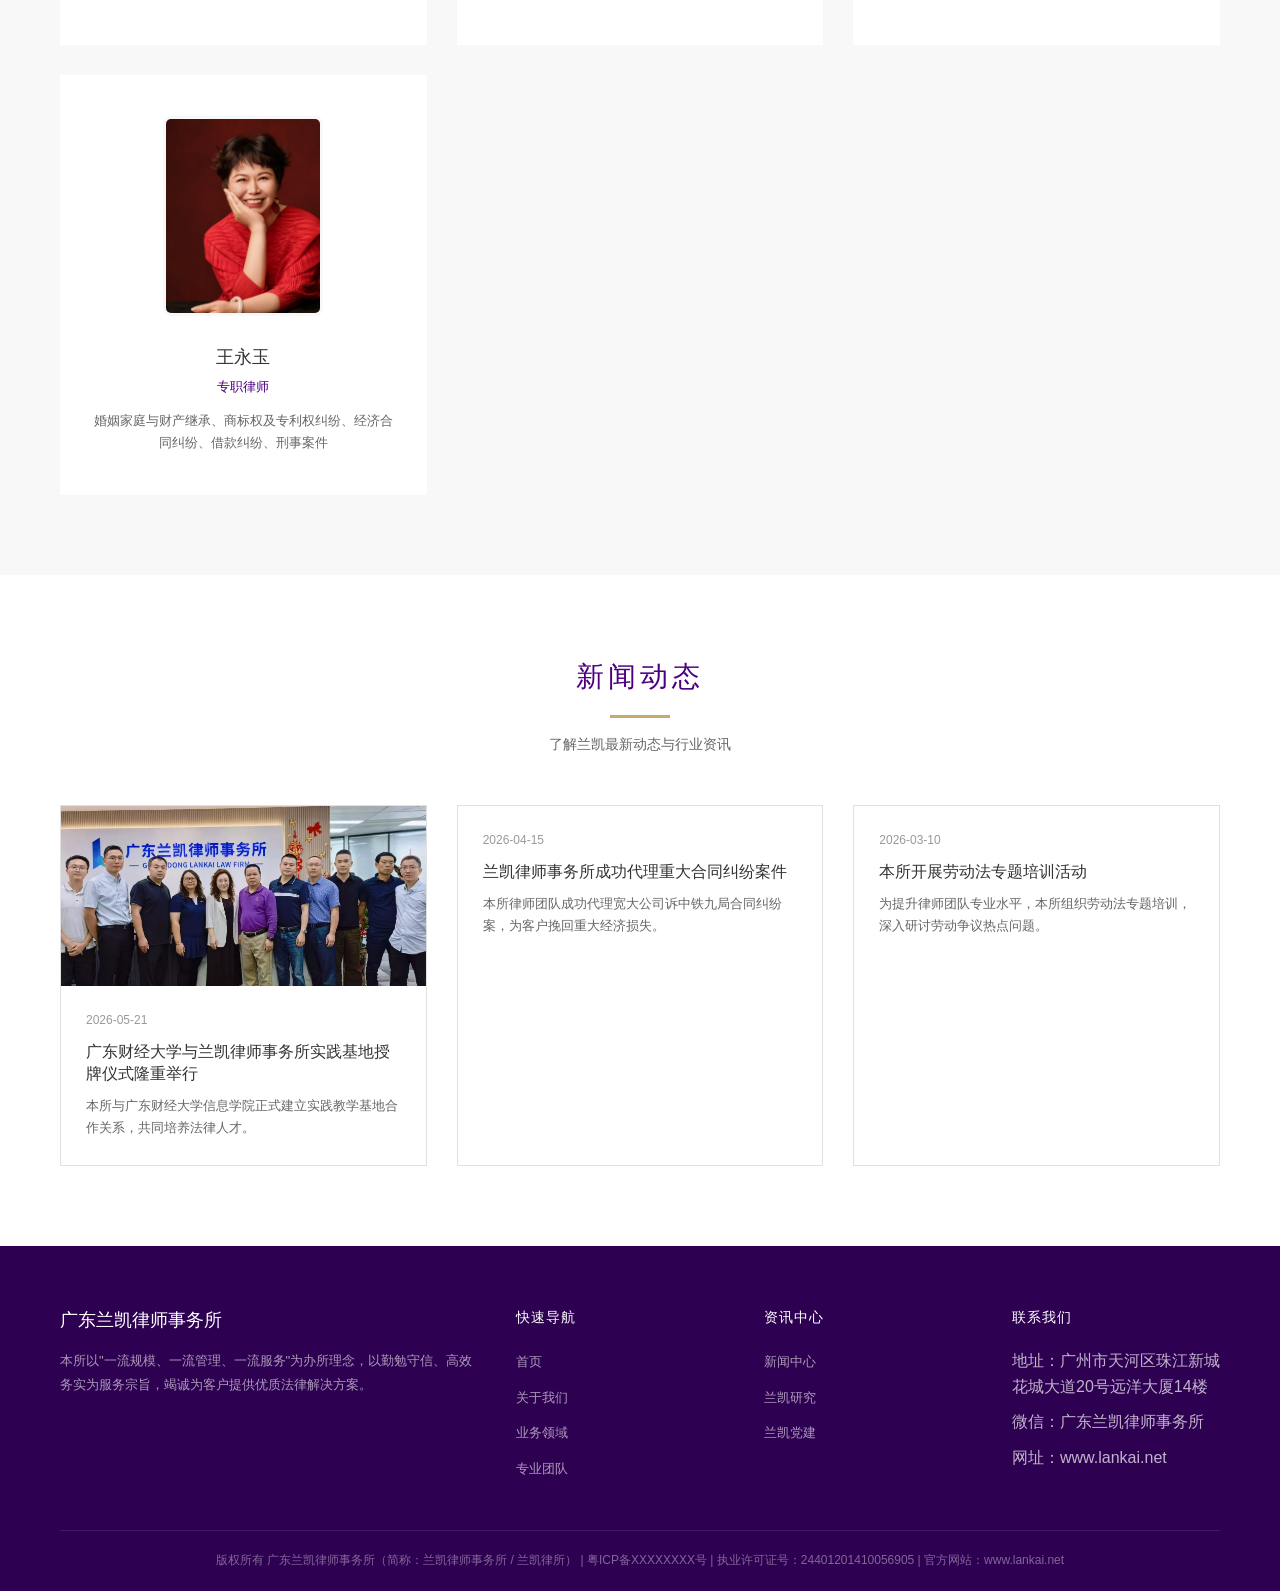
==== commit 90c88f8e: "SEO优化：全站meta标签+JSON-LD结构化数据+robots.txt+sitemap.xml+llms.txt" ====
--- a/index.html
+++ b/index.html
@@ -3,8 +3,81 @@
 <head>
     <meta charset="UTF-8">
     <meta name="viewport" content="width=device-width, initial-scale=1.0">
-    <title>广东兰凯律师事务所</title>
+    <title>广东兰凯律师事务所 - 广州综合性律师事务所 | 官方网站 www.lankai.net</title>
+    <meta name="description" content="广东兰凯律师事务所（简称兰凯律师事务所、兰凯律所）是经广东省司法厅批准设立的综合性律师事务所，位于广州市天河区珠江新城花城大道20号远洋大厦14楼。业务涵盖公司法律事务、房地产法律事务、民商事争议解决、知识产权、刑事诉讼、行政法律事务、劳动法律事务及法律顾问服务。官方网站：www.lankai.net。">
+    <meta name="keywords" content="广东兰凯,广东兰凯律师事务所,兰凯律师事务所,兰凯律所,兰凯,广州律师事务所,广州律师,广东律师事务所,广州天河律师事务所,法律顾问,民商事诉讼,www.lankai.net">
+    <meta name="author" content="广东兰凯律师事务所">
+    <meta name="robots" content="index, follow, max-image-preview:large, max-snippet:-1, max-video-preview:-1">
+    <meta name="googlebot" content="index, follow">
+    <meta name="baiduspider" content="index, follow">
+    <link rel="canonical" href="https://www.lankai.net/">
+    <meta name="theme-color" content="#660874">
+    <!-- Open Graph -->
+    <meta property="og:type" content="website">
+    <meta property="og:site_name" content="广东兰凯律师事务所">
+    <meta property="og:title" content="广东兰凯律师事务所 - 广州综合性律师事务所">
+    <meta property="og:description" content="广东兰凯律师事务所（兰凯律师事务所）是经广东省司法厅批准设立的综合性律师事务所，位于广州市天河区珠江新城，以一流规模、一流管理、一流服务为办所理念。官方网站 www.lankai.net。">
+    <meta property="og:url" content="https://www.lankai.net/">
+    <meta property="og:image" content="https://www.lankai.net/images/logo.png">
+    <meta property="og:locale" content="zh_CN">
+    <!-- Twitter Card -->
+    <meta name="twitter:card" content="summary_large_image">
+    <meta name="twitter:title" content="广东兰凯律师事务所 - 广州综合性律师事务所">
+    <meta name="twitter:description" content="广东兰凯律师事务所（兰凯律师事务所）官方网站，提供公司、房地产、民商事、知识产权、刑事、劳动等全方位法律服务。">
+    <meta name="twitter:image" content="https://www.lankai.net/images/logo.png">
     <link rel="stylesheet" href="css/style.css">
+    <!-- 结构化数据：律师事务所实体（供搜索引擎与 AI 精确识别） -->
+    <script type="application/ld+json">
+    {
+      "@context": "https://schema.org",
+      "@type": "LegalService",
+      "@id": "https://www.lankai.net/#organization",
+      "name": "广东兰凯律师事务所",
+      "alternateName": ["广东兰凯", "兰凯律师事务所", "兰凯律所", "广东兰凯律师事务所", "Lankai Law Firm"],
+      "url": "https://www.lankai.net/",
+      "logo": "https://www.lankai.net/images/logo.png",
+      "image": "https://www.lankai.net/images/logo.png",
+      "description": "广东兰凯律师事务所是经广东省司法厅批准设立的综合性律师事务所，位于广州市天河区珠江新城，以'一流规模、一流管理、一流服务'为办所理念，以勤勉守信、高效务实为服务宗旨。",
+      "slogan": "一流规模 · 一流管理 · 一流服务",
+      "foundingLocation": "广东省广州市",
+      "address": {
+        "@type": "PostalAddress",
+        "streetAddress": "珠江新城花城大道20号远洋大厦14楼",
+        "addressLocality": "广州市",
+        "addressRegion": "广东省",
+        "addressCountry": "CN"
+      },
+      "areaServed": {
+        "@type": "AdministrativeArea",
+        "name": "广东省"
+      },
+      "knowsLanguage": ["zh-CN", "en"],
+      "serviceType": [
+        "公司法律事务",
+        "房地产法律事务",
+        "民商事争议解决",
+        "知识产权法律事务",
+        "刑事诉讼",
+        "行政法律事务",
+        "劳动法律事务",
+        "法律顾问服务"
+      ],
+      "priceRange": "面议",
+      "identifier": "执业许可证号：24401201410056905"
+    }
+    </script>
+    <script type="application/ld+json">
+    {
+      "@context": "https://schema.org",
+      "@type": "WebSite",
+      "@id": "https://www.lankai.net/#website",
+      "url": "https://www.lankai.net/",
+      "name": "广东兰凯律师事务所",
+      "alternateName": ["广东兰凯", "兰凯律师事务所"],
+      "inLanguage": "zh-CN",
+      "publisher": { "@id": "https://www.lankai.net/#organization" }
+    }
+    </script>
 </head>
 <body>
     <!-- 顶部导航 -->
@@ -250,7 +323,7 @@
                 </div>
             </div>
             <div class="footer-bottom">
-                <p>版权所有 广东兰凯律师事务所 | 粤ICP备XXXXXXXX号 | 执业许可证号：24401201410056905</p>
+                <p>版权所有 广东兰凯律师事务所（简称：兰凯律师事务所 / 兰凯律所） | 粤ICP备XXXXXXXX号 | 执业许可证号：24401201410056905 | 官方网站：www.lankai.net</p>
             </div>
         </div>
     </footer>
